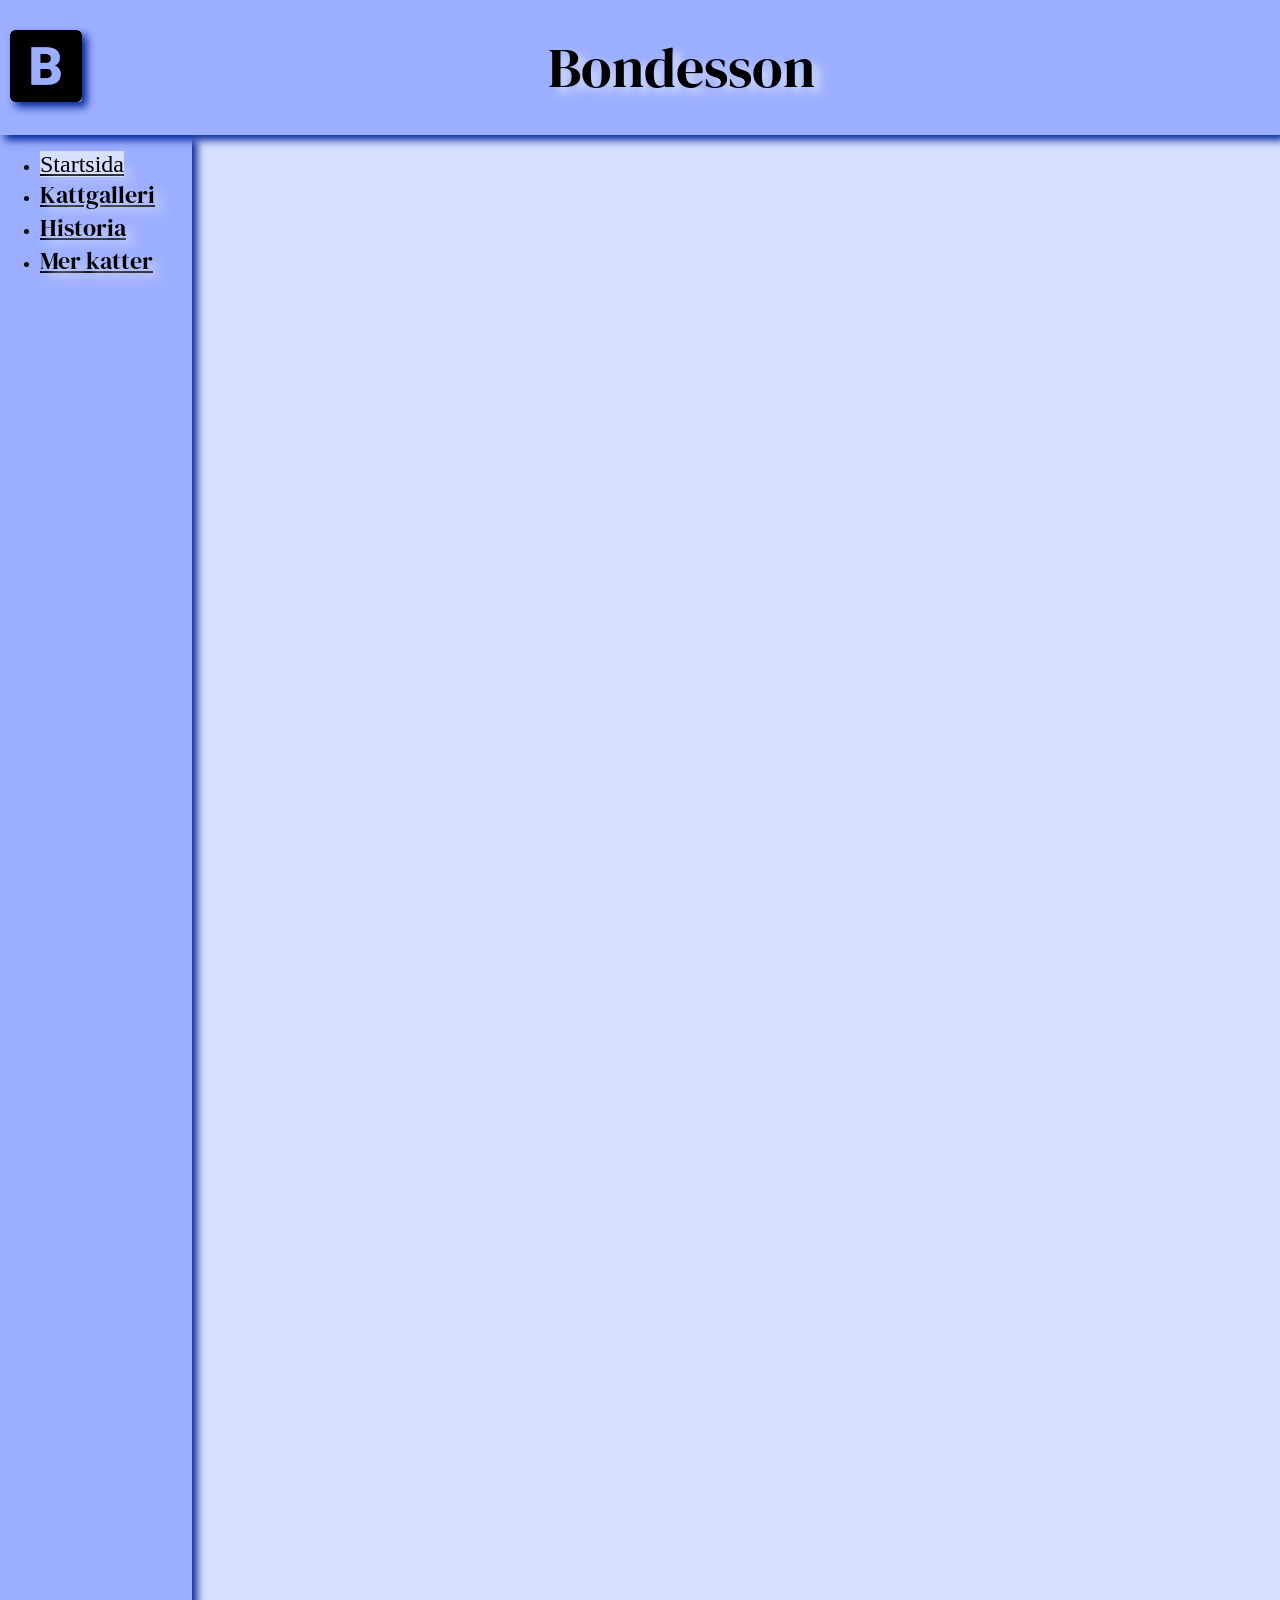
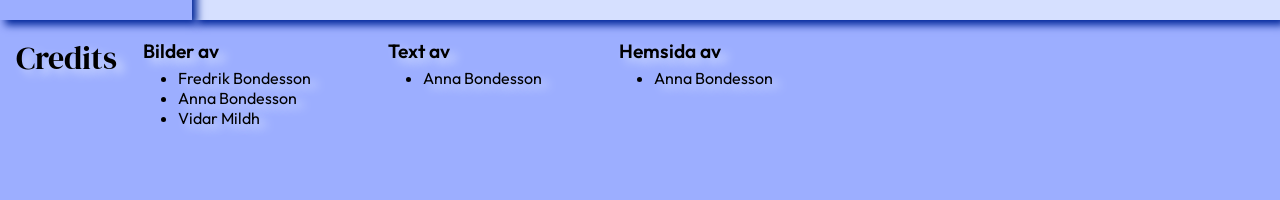
==== index.html @ f4d2d955 "stylea kattgalleri desktop + länkar" ====
<!DOCTYPE html>
<html lang="sv">
<head>
  <meta charset="UTF-8">
  <meta name="viewport" content="width=device-width, initial-scale=1.0">
  <link rel="stylesheet" href="css/style.css">
  <title>Startsida Bondesson</title>
  <link rel="preconnect" href="https://fonts.googleapis.com">
  <link rel="preconnect" href="https://fonts.gstatic.com" crossorigin>
  <link href="https://fonts.googleapis.com/css2?family=DM+Serif+Display&family=Outfit:wght@100..900&display=swap" rel="stylesheet">
  <script src="js/main.js" defer></script>
</head>
<body>
  <div id="container">
    <header>
      <a href="index.html"><img id="hdBLogo" src="img/letter-b.png" alt=""></a>
      <h1 class="dm-serif-display-regular">Bondesson</h1>
      <button id="hdNavButton"><img id="hdNav" src="img/list.png" alt=""></button>
      <div></div>
    </header>
    <nav>
      <button id="navCloseButton"><img id="navClose" src="img/close.png" alt=""></button>
      <ul>
      <li><a class="dm-serif-display-regular, currentA" href="index.html">Startsida</a></li>
      <li><a class="dm-serif-display-regular" href="catGallery.html">Kattgalleri</a></li>
      <li><a class="dm-serif-display-regular" href="history.html">Historia</a></li> <!--använda rubriker(i naven?) och småtexter och bilder-->
      <li><a class="dm-serif-display-regular" href="other.html">Mer katter</a></li> <!--ha två sidor, en för Smulan och en för kurre, eller bara bildgalleri. Har hämtat massa bilder, del av historia och saker
      , i historia: hallerud (bilder, rubrik och beskriva) och gamla bilder-->
    </ul>
    </nav>
    <main>
    
      <section id="inSec1RoundImg">
        <!--<img src="img/round_start_fam1.png" alt="Två cirklar, en gruppbild på familjen Bondesson och Westberg och en gruppbild med de fyra kusinerna">-->
      </section>
      <article></article>
      <article></article>
      <article></article>
      <section></section>
    </main>
    <footer>
        <h4 class="dm-serif-display-regular">Credits</h4>
        <div id="footBild">
          <p class="outfitText">Bilder av</p>
          <ul>
            <li class="outfitText">Fredrik Bondesson</li>
            <li class="outfitText">Anna Bondesson</li>
            <li class="outfitText">Vidar Mildh</li>
          </ul>
        </div>
        <div id="footText">
          <p class="outfitText">Text av</p>
          <ul>
            <li class="outfitText">Anna Bondesson</li>
          </ul>
        </div>
        <div id="footAv">
          <p class="outfitText">Hemsida av</p>
          <ul>
            <li class="outfitText">Anna Bondesson</li>
          </ul>
        </div>
    </footer>
  </div>
</body>
</html>
---- css/style.css ----
:root{
    --my_blue:#1e235c;
    --main_blue:#9caeff;
    --box_shadow_blue: #002699;
    --box_shadow: 5px 5px 8px var(--box_shadow_blue)/*#0030cc*/; /*ha skugga på texten i heqader också*/
    --main_white: #d6e0ff/*#e5ebff*/;
    --logo_border_radius: 4px;
    --text_shadow:7px 5px 10px var(--main_white);
    --box_border_radius: 10px;
}
body{
    margin: 0px;
    background-color: transparent;
    /*background-color: green;*/
}
#container{
    background-color:var(--main_white) /*#ccd5ff*/;
    height: 200vh;
    display:grid;
    grid-template-columns: 15vw 1fr;
    grid-template-rows: 15vh 1fr 1fr 20vh;
    grid-template-areas: "hd hd"
        "nv mn"
        "nv mn"
        "ft ft";
header{
    box-shadow: var(--box_shadow);
    background-color: var(--main_blue);
    grid-area: hd;
    display: flex;
    flex-direction: row;
    align-items: center;
    justify-content: space-between;
    h1{
        text-shadow: var(--text_shadow);
    }
    #hdBLogo{
        margin-left: 10px;
    }
}
a{
    color: black;
    text-shadow: var(--text_shadow);
}
.currentA{
    background-color: var(--main_white);
}
nav{
    /*background-color: #9caeff/*#ccd5ff#e5eaff*/
    box-shadow: var(--box_shadow);
    background-color: var(--main_blue);
    grid-area: nv;
    
    /*display:grid;*/

}
#navCloseButton{
    /*justify-self: end;*/
    height: 10vh;
    position:absolute;
    right:0;
    background-color: transparent;
    border-style: none;
}
main{
    /*background-color: #9caeff/*#8099ff#e5eaff*/
    grid-area: mn;
    box-shadow: var(--box_shadow);
    background-color: var(--main_white);
    .catSec{
            background-color: var(--my_blue);
            justify-content: center;
            align-items: center;
            border-radius: var(--box_border_radius);
            box-shadow: var(--box_shadow);
        }
    .catSecImg{
        margin-left: 10px;
        margin-right: 10px;
    }
    
}

footer{
    background-color: var(--main_blue);
    grid-area: ft;
}
}
/*p{ Kolla om vi vill ha den färgen som textfärg
    color:#fffffc;
}*/

/*Font för header + fancy saker*/
.dm-serif-display-regular{
  font-family: "DM Serif Display", serif;
  font-weight: 400;
  font-style: normal;
}
/*font för brödtext och vanliga saker*/
.outfitText{
  font-family: "Outfit", sans-serif;
  font-optical-sizing: auto;
  /* font-weight: 900; */
  font-style: normal;
}


#hdBLogo, #navClose, #hdNav{
    box-shadow: var(--box_shadow);
    border-radius: var(--logo_border_radius);
}

#hdBLogo, #navClose{
    height: 8vh;
    
}
#hdNav{
    height: 8.5vh;
}

/*Mobile*/
@media screen and (max-width:480px){
    #container{
    height: 185vh;
    display:flex;
    flex-direction: column;
    }
    nav{
        position: fixed;
        width: 92vw;
        height: 96vh;
        left: -100vw;
        transition: left 0.5s;
        a{
            font-size: 2.5em;
        }        
    }
    nav.show{
        left: 0;
    }
    header{
        height: 10vh;
        h1{
            font-size: 2.5em;
        }
    }
    main{
        height: 125vh;
        display: flex;
        flex-direction: row;
        flex-wrap: wrap;
        justify-content: space-evenly;
        align-content:space-around;
        .catSecImg{
            height: 25vh;
        }
        #catSec8, #catSec9, #catSec10, #catSec11{
            display: none;
        }
        .catSec{
            height: 30vh;
            display: flex;
        }
    }
    footer{
        height: 50vh;
        
        h4{
        margin: 0.3em 0em 0em 0.3em;
        font-size: 1.4em;
        text-shadow: var(--text_shadow);
        }
        p{
        margin: 1em 0.5em 0.1em 0.5em;
        font-size: 1.15em;
        text-shadow: var(--text_shadow);
        font-weight: 600;
        }
        ul{
        text-shadow: var(--text_shadow);
        font-size: 1.05em;
        }
        
    }
    #hdNavButton{
        background-color: transparent;
        border-style: none;
        border-radius: 100px;
    }
}

/*Desktop*/
@media screen and (min-width:481px){
    #hdNavButton, #navCloseButton{
        display:none;
    }
    header{
        z-index: 3;
        h1{
            font-size: 3.5em;
        }
    }
    nav{
        z-index: 2;
        a{
            font-size: 1.5em;
        }
    }
    main{
        z-index: 1;
        display: flex;
        flex-wrap: wrap;
        align-content: space-evenly;
        justify-content: space-around;
        .catSecImg{
            height: 45vh;
        }
        .catSec{
            height: 50vh;
            display: flex;
        }
        #catSec5{
            order: 12;
        }
    }
    footer{
        display: flex;
        flex-direction: row;
    
    
    #footBild{
        flex-grow: 0.1;
    }
    
    #footText{
        flex-grow: 0.1;
    }
    
    
    h4{
        margin: 0.5em;
        font-size: 2em;
        text-shadow: var(--text_shadow);
    }
    p{
        margin: 1em 0.5em 0.15em 0.5em;
        font-size: 1.2em;
        text-shadow: var(--text_shadow);
        font-weight: 600;
    }
    ul{
        margin: 0.3em;
        text-shadow: var(--text_shadow);
    }
    }

}
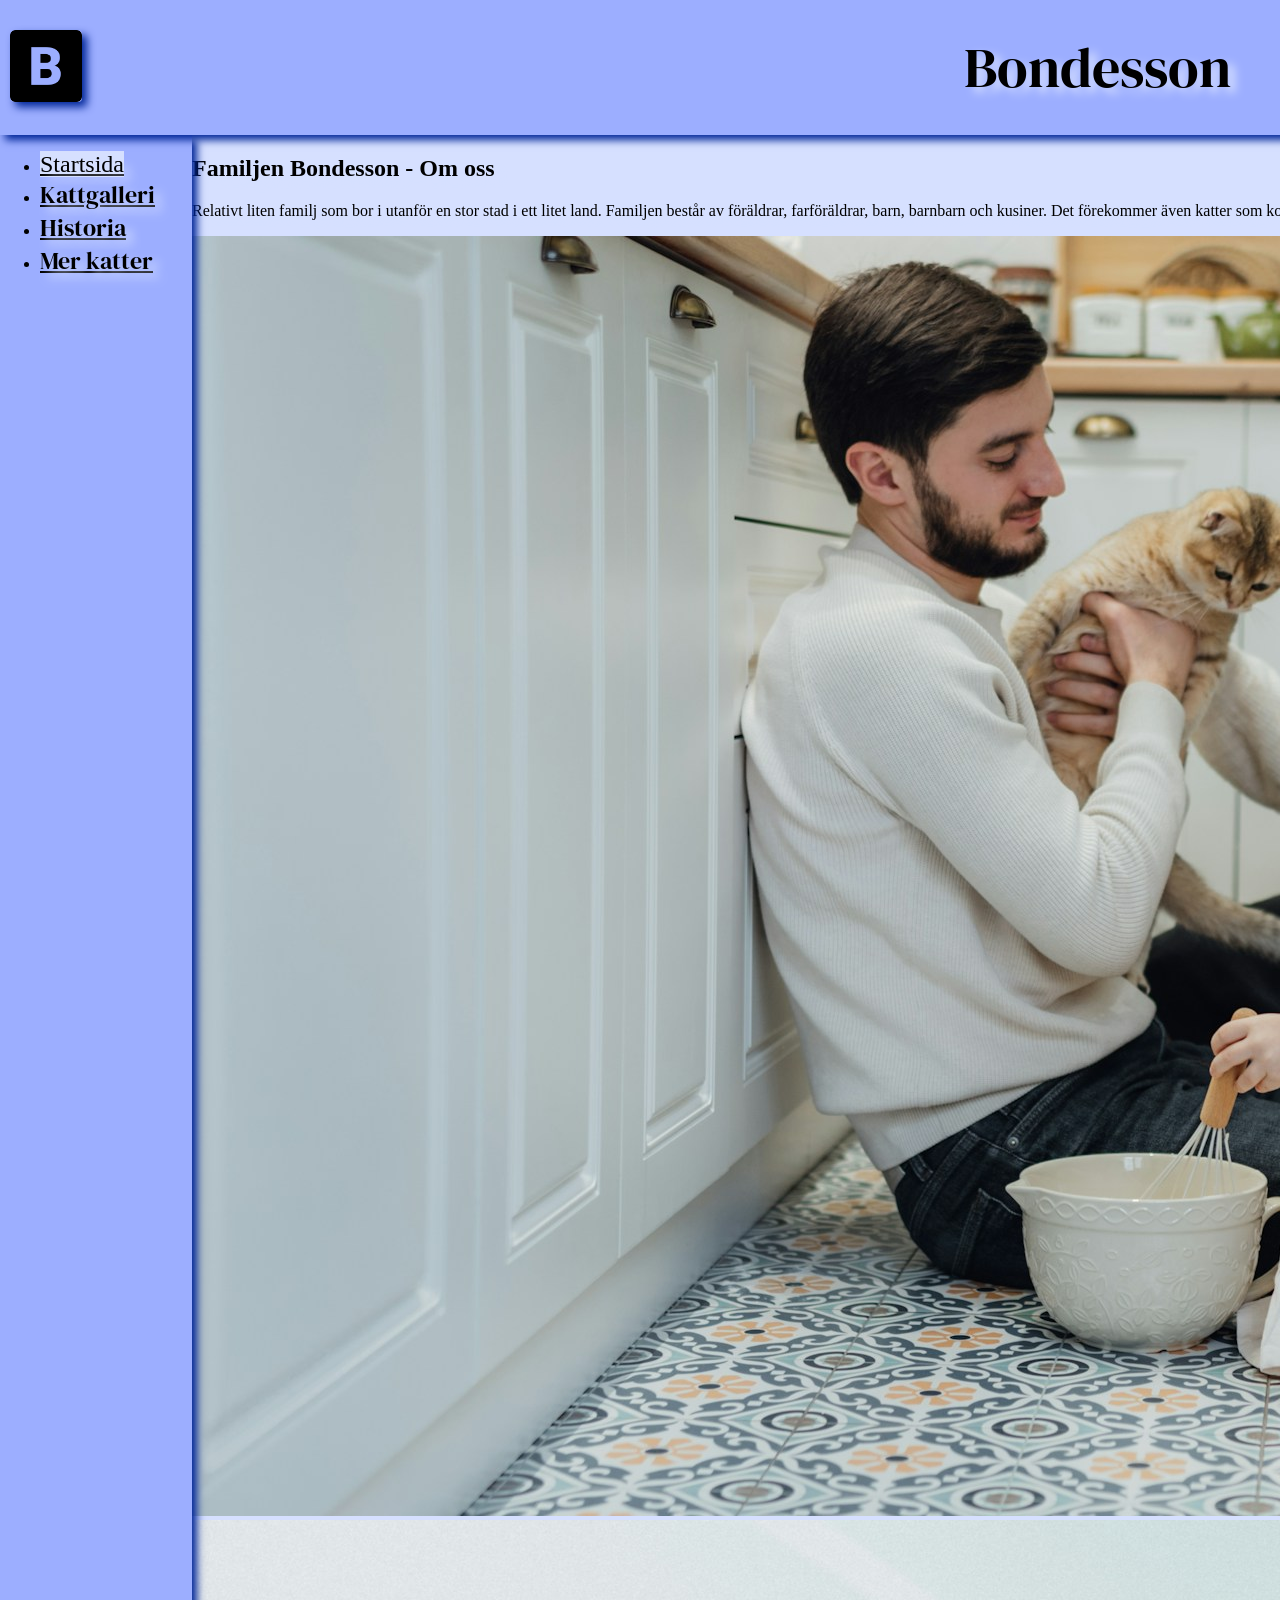
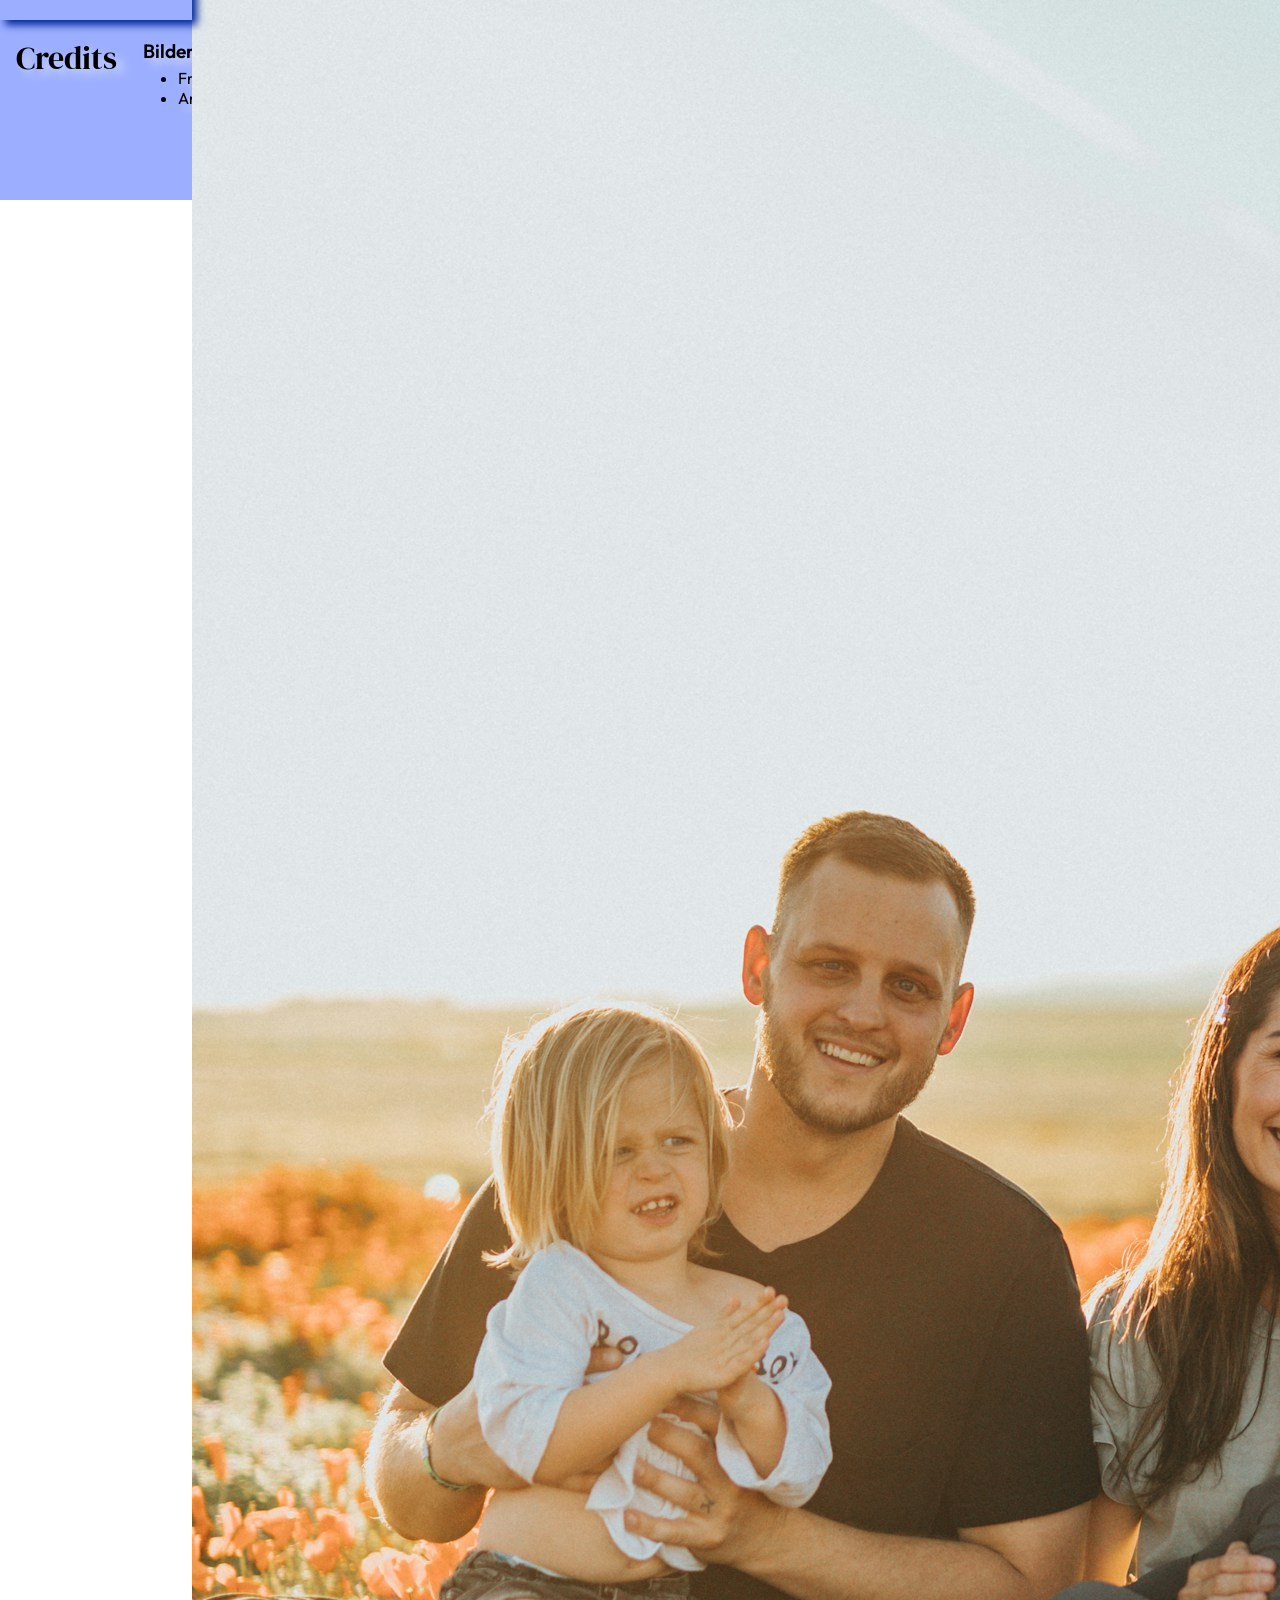
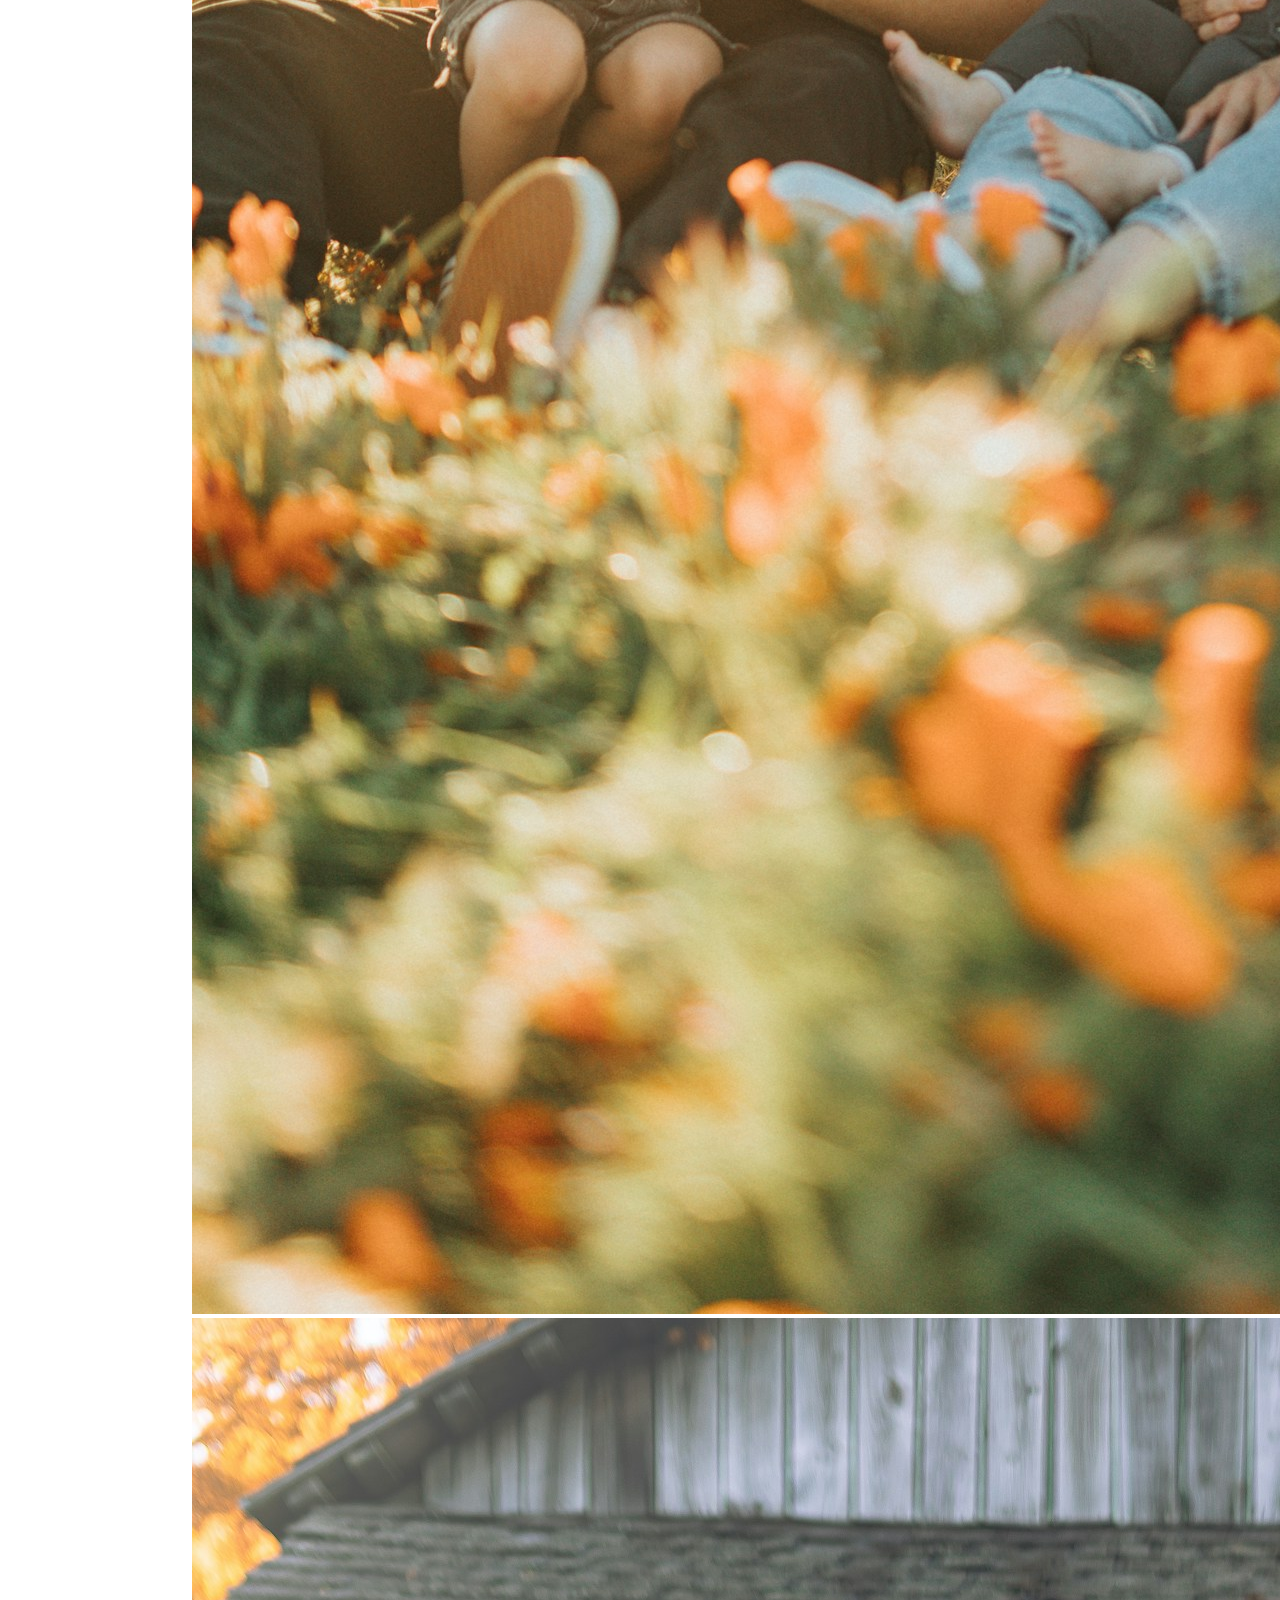
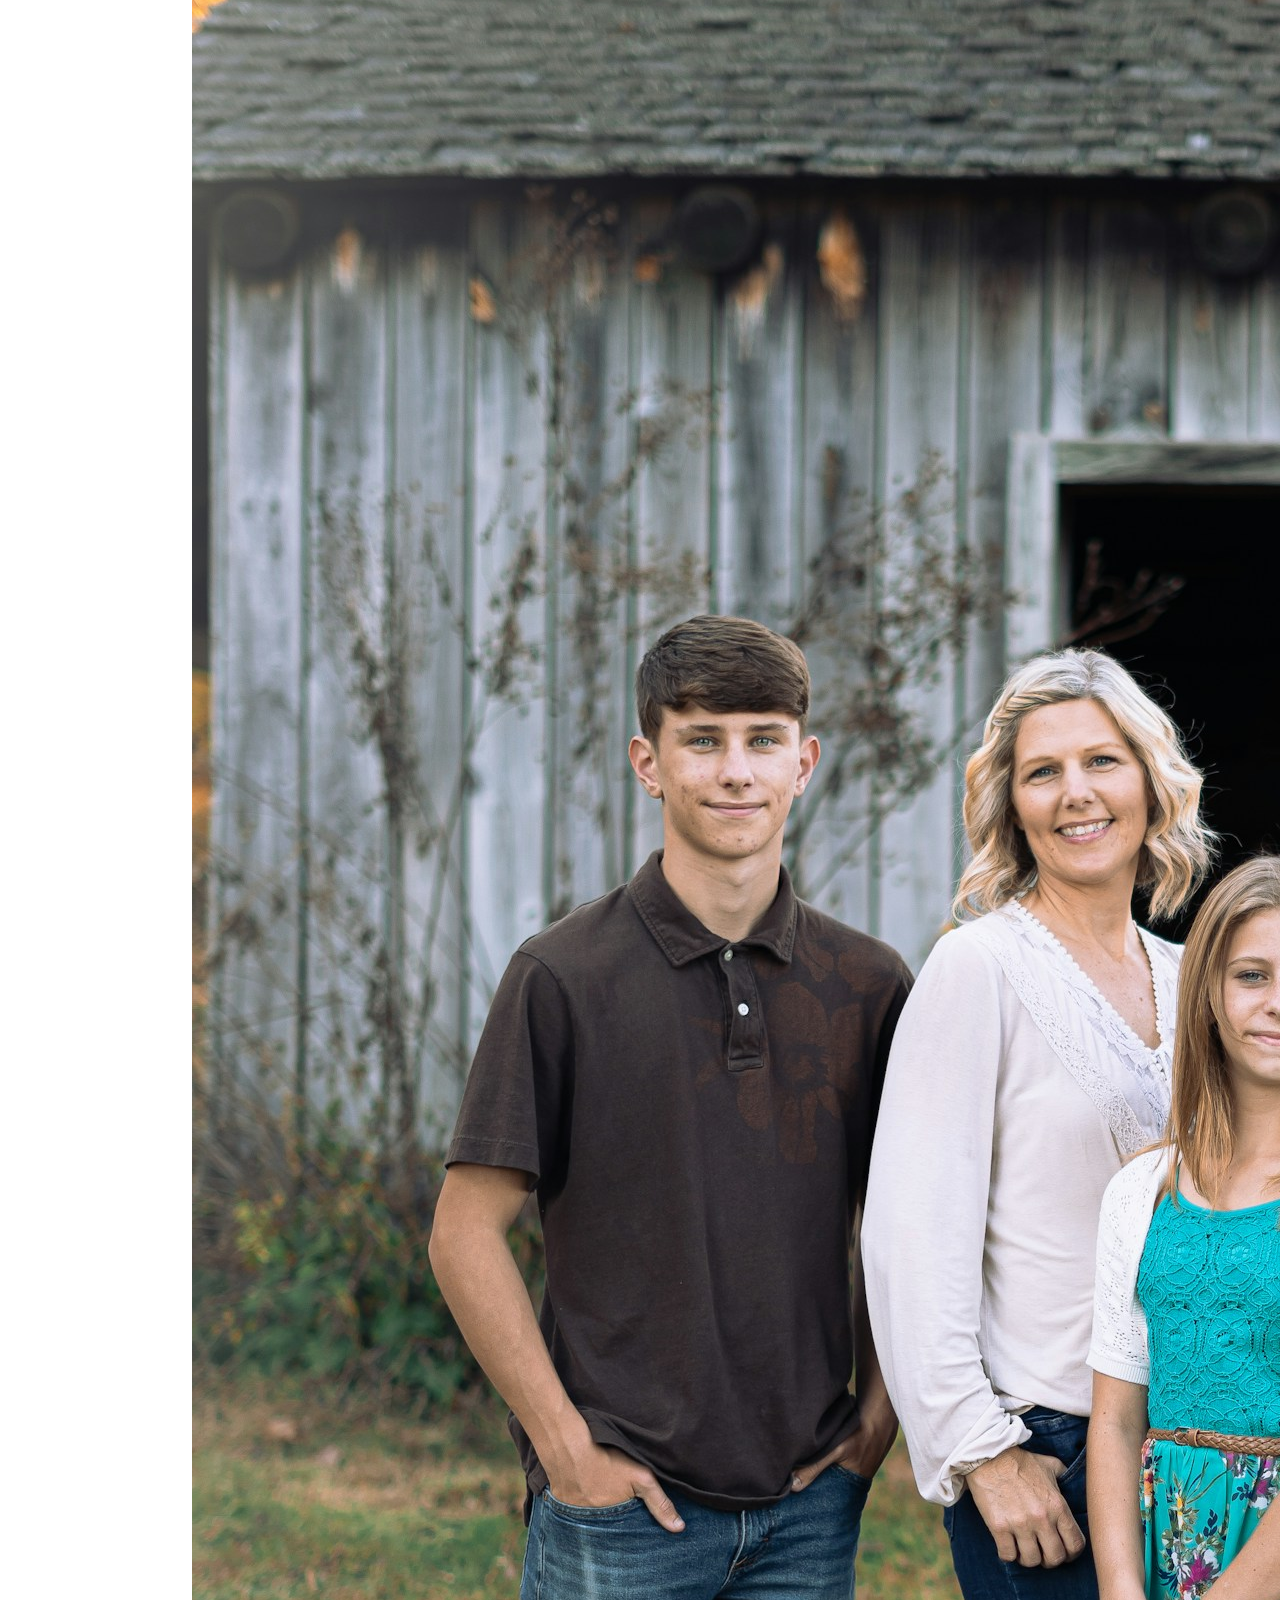
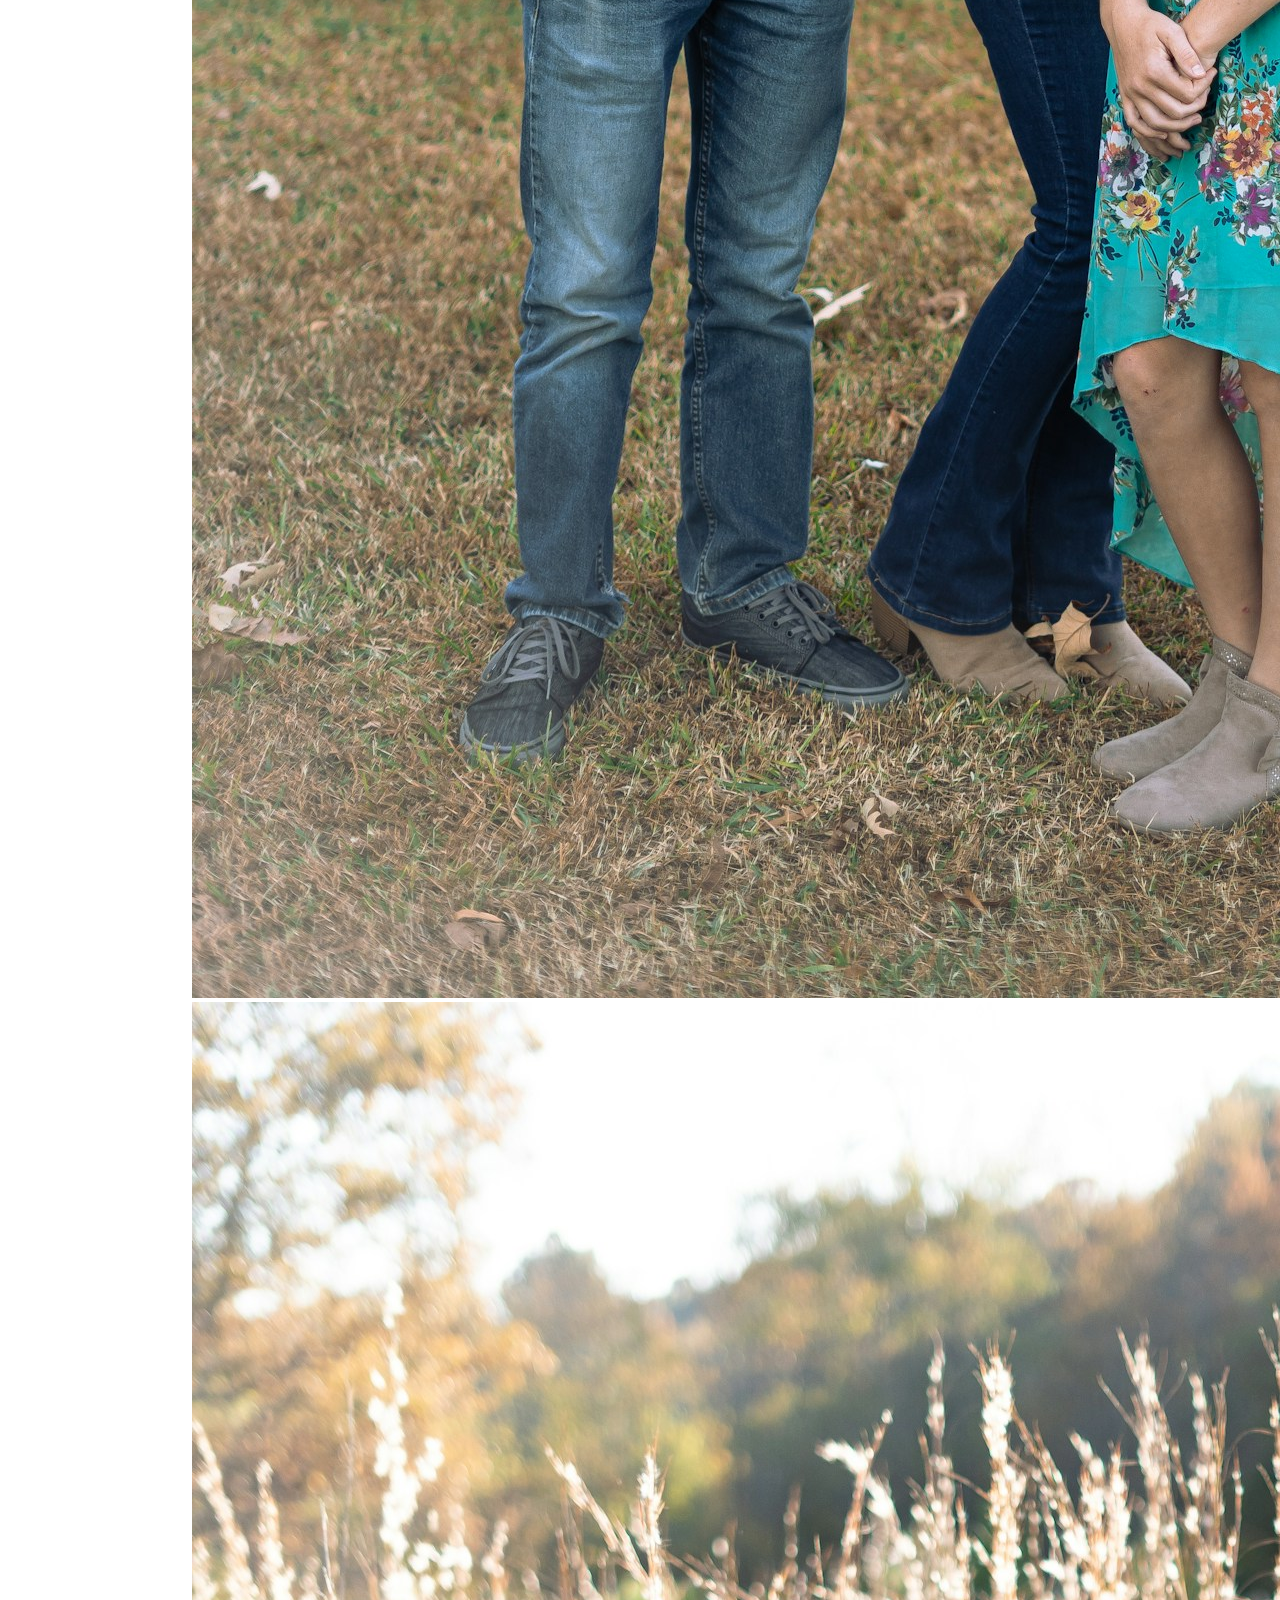
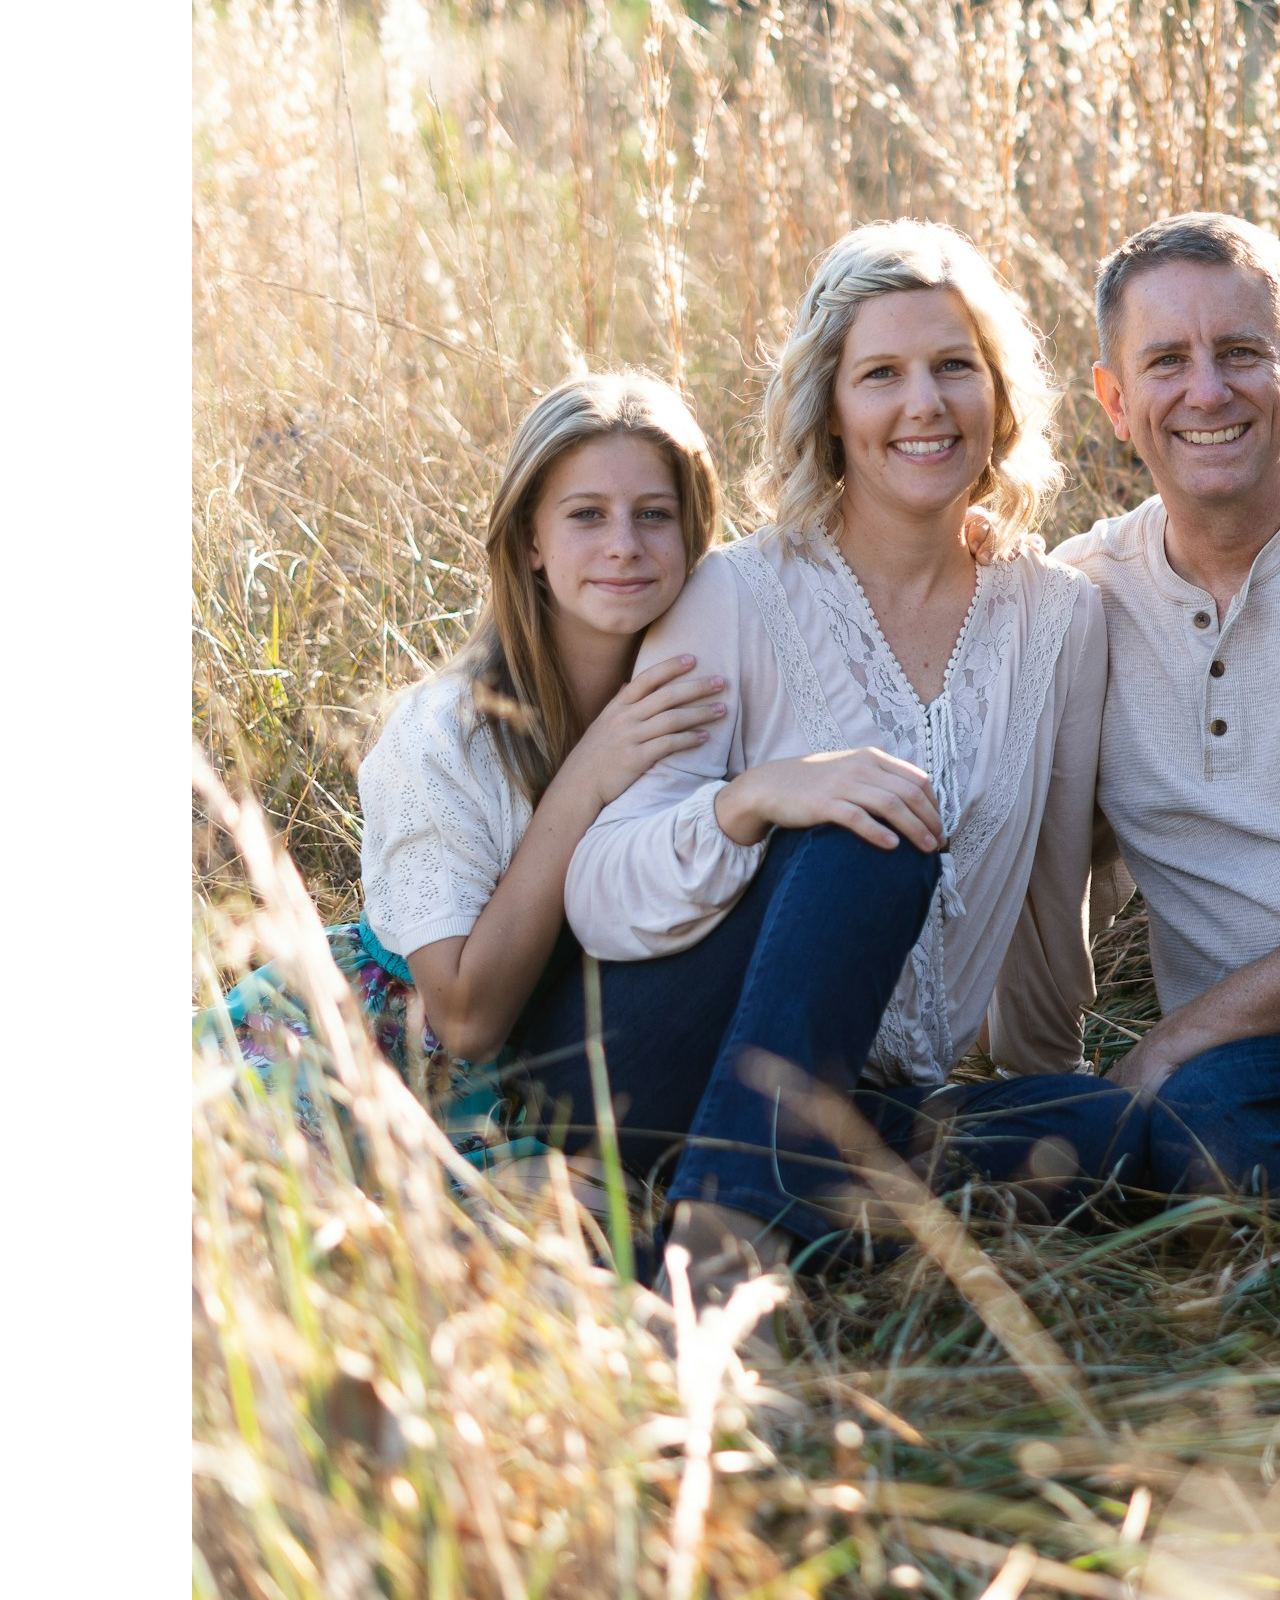
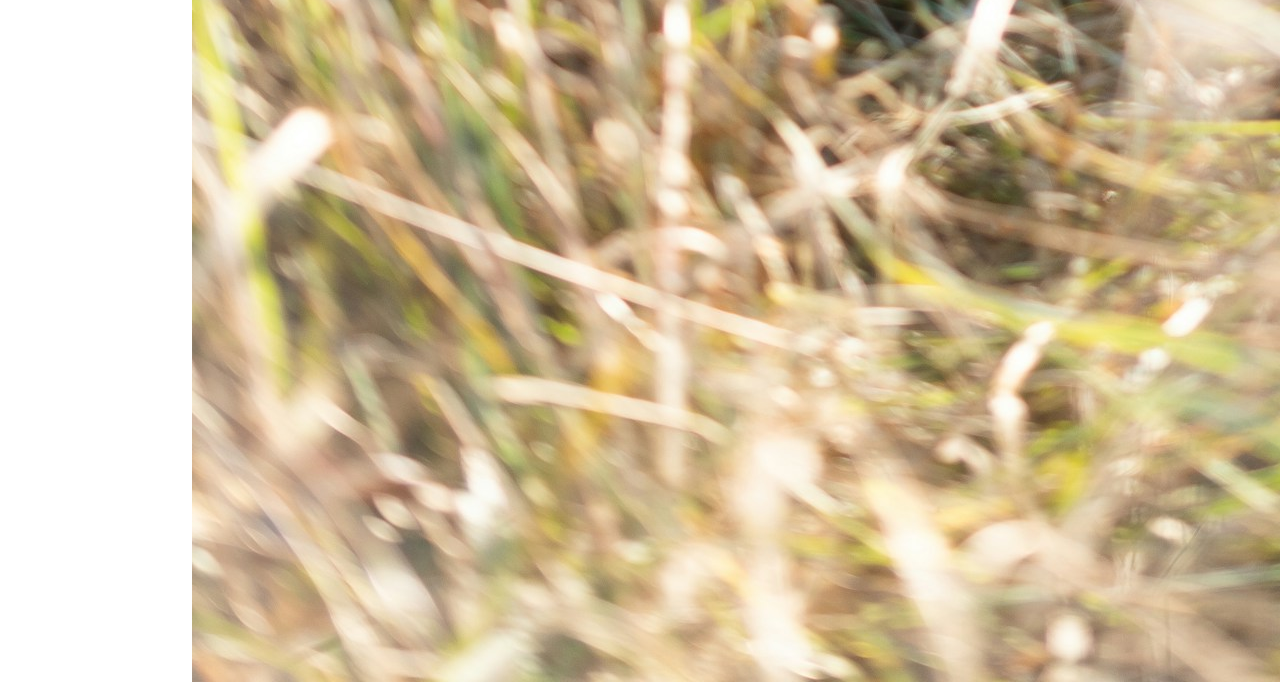
==== commit 240e7994: "Innehåll startsida Lagt in lite bilder och text, även länkar i texten till kattgalleri och mer katte" ====
--- a/index.html
+++ b/index.html
@@ -13,30 +13,44 @@
 <body>
   <div id="container">
     <header>
-      <a href="index.html"><img id="hdBLogo" src="img/letter-b.png" alt=""></a>
+      <a href="index.html"><img id="hdBLogo" src="img/letter-b.png" alt="Stort B i blått med svart runtomkring"></a>
       <h1 class="dm-serif-display-regular">Bondesson</h1>
-      <button id="hdNavButton"><img id="hdNav" src="img/list.png" alt=""></button>
+      <button id="hdNavButton"><img id="hdNav" src="img/list.png" alt="Öpnna navigation. Tre svarta rader med prickar framför"></button>
       <div></div>
     </header>
     <nav>
-      <button id="navCloseButton"><img id="navClose" src="img/close.png" alt=""></button>
+      <button id="navCloseButton"><img id="navClose" src="img/close.png" alt="Stäng navigation. Svart kryss"></button>
       <ul>
       <li><a class="dm-serif-display-regular, currentA" href="index.html">Startsida</a></li>
       <li><a class="dm-serif-display-regular" href="catGallery.html">Kattgalleri</a></li>
-      <li><a class="dm-serif-display-regular" href="history.html">Historia</a></li> <!--använda rubriker(i naven?) och småtexter och bilder-->
-      <li><a class="dm-serif-display-regular" href="other.html">Mer katter</a></li> <!--ha två sidor, en för Smulan och en för kurre, eller bara bildgalleri. Har hämtat massa bilder, del av historia och saker
-      , i historia: hallerud (bilder, rubrik och beskriva) och gamla bilder-->
+      <li><a class="dm-serif-display-regular" href="history.html">Historia</a></li>
+      <li><a class="dm-serif-display-regular" href="other.html">Mer katter</a></li>
     </ul>
     </nav>
-    <main>
-    
-      <section id="inSec1RoundImg">
-        <!--<img src="img/round_start_fam1.png" alt="Två cirklar, en gruppbild på familjen Bondesson och Westberg och en gruppbild med de fyra kusinerna">-->
+    <main id="inMn">
+      <section>
+        <h2>
+          Familjen Bondesson - Om oss
+        </h2>
+        <p>
+          Relativt liten familj som bor i utanför en stor stad i ett litet land. 
+          Familjen består av föräldrar, farföräldrar, barn, barnbarn och kusiner.
+          Det förekommer även katter som kommit och gått över åren (se <a href="catGallery.html">Kattgalleri</a> och <a href="other.html">Mer katter</a>) 
+        </p>
       </section>
-      <article></article>
-      <article></article>
-      <article></article>
-      <section></section>
+      <div>
+        <img src="./img/seljan-salimova-TJwx8kEfgFE-unsplash.jpg" alt="">
+      </div>
+      <div>
+        <img src="./img/nathan-dumlao-4_mJ1TbMK8A-unsplash.jpg" alt="">
+      </div>
+      <div>
+        <img src="./img/dylan-michaud-b0TuKEQc9Ak-unsplash.jpg" alt="">
+      </div>
+      <div>
+        <img src="./img/dylan-michaud-vISLDBH5Sic-unsplash.jpg" alt="">
+      </div>
+      
     </main>
     <footer>
         <h4 class="dm-serif-display-regular">Credits</h4>
@@ -45,7 +59,6 @@
           <ul>
             <li class="outfitText">Fredrik Bondesson</li>
             <li class="outfitText">Anna Bondesson</li>
-            <li class="outfitText">Vidar Mildh</li>
           </ul>
         </div>
         <div id="footText">
--- a/css/style.css
+++ b/css/style.css
@@ -13,6 +13,7 @@
     background-color: transparent;
     /*background-color: green;*/
 }
+
 #container{
     background-color:var(--main_white) /*#ccd5ff*/;
     height: 200vh;
@@ -31,14 +32,11 @@
     flex-direction: row;
     align-items: center;
     justify-content: space-between;
-    h1{
-        text-shadow: var(--text_shadow);
-    }
     #hdBLogo{
         margin-left: 10px;
     }
 }
-a{
+a, h1, h2, h3, h4, p{
     color: black;
     text-shadow: var(--text_shadow);
 }
@@ -46,7 +44,6 @@
     background-color: var(--main_white);
 }
 nav{
-    /*background-color: #9caeff/*#ccd5ff#e5eaff*/
     box-shadow: var(--box_shadow);
     background-color: var(--main_blue);
     grid-area: nv;
@@ -68,7 +65,7 @@
     box-shadow: var(--box_shadow);
     background-color: var(--main_white);
     .catSec{
-            background-color: var(--my_blue);
+            background-color: black;
             justify-content: center;
             align-items: center;
             border-radius: var(--box_border_radius);
@@ -80,6 +77,32 @@
     }
     
 }
+#hisMn{
+        display: grid;
+        .hisSec{
+            background-color: var(--main_blue);
+            border-radius: var(--box_border_radius);
+            box-shadow: var(--box_shadow);
+        }
+        #hisDiv1{
+            grid-area: pic1;
+        }
+        #hisSec1{
+            grid-area: text1;
+        }
+        #hisDiv2{
+            grid-area: pic2;
+        }
+        #hisSec2{
+            grid-area: text2;
+        }
+        #hisDiv3{
+            grid-area: pic3;
+        }
+        #hisSec3{
+            grid-area: text3;
+        }
+    }
 
 footer{
     background-color: var(--main_blue);
@@ -103,13 +126,10 @@
   /* font-weight: 900; */
   font-style: normal;
 }
-
-
 #hdBLogo, #navClose, #hdNav{
     box-shadow: var(--box_shadow);
     border-radius: var(--logo_border_radius);
 }
-
 #hdBLogo, #navClose{
     height: 8vh;
     
@@ -146,6 +166,11 @@
     }
     main{
         height: 125vh;
+        #catSec8, #catSec9, #catSec10, #catSec11, #catDiv1, #catDiv2, #catDiv3, #catDiv4, #hisDivImg2, #hisDivImg5{
+            display: none;
+        }
+    }
+    #catMn, #otMn{
         display: flex;
         flex-direction: row;
         flex-wrap: wrap;
@@ -154,17 +179,53 @@
         .catSecImg{
             height: 25vh;
         }
-        #catSec8, #catSec9, #catSec10, #catSec11{
-            display: none;
+        #catDiv7{
+            order: -1;
         }
         .catSec{
             height: 30vh;
             display: flex;
         }
     }
+    #hisMn{
+        grid-template-columns: 1fr 1fr;
+        grid-template-rows: 35vh 35vh 1fr 35vh ;
+        grid-template-areas: 
+        "pic1 text1"
+        "pic2 pic2"
+        "text2 text2"
+        "pic3 text3";
+        justify-items: center;
+        align-items: center;
+        .hisDivImg{
+            height: 30vh;
+            margin-left: 10px;
+            margin-right: 10px;
+        }
+        .hisDiv{
+            height: 32vh;
+            display: flex;
+        }
+        h2, p{
+            margin-left: 5px;
+            margin-right: 5px;
+        }
+        #hisSec1{
+            width: 42vw;
+            height: 30vh;
+        }
+        #hisSec2{
+            width: 90vw;
+            height: 18vh;
+        }
+        #hisSec3{
+            width: 47vw;
+            height: 30vh;
+            justify-self: start;
+        }
+    }
     footer{
         height: 50vh;
-        
         h4{
         margin: 0.3em 0em 0em 0.3em;
         font-size: 1.4em;
@@ -194,7 +255,8 @@
     #hdNavButton, #navCloseButton{
         display:none;
     }
-    header{
+    #container{
+        header{
         z-index: 3;
         h1{
             font-size: 3.5em;
@@ -208,19 +270,63 @@
     }
     main{
         z-index: 1;
+        .catSecImg{
+            height: 45vh;
+        }
+        .catSec{
+            height: 50vh;
+            display: flex;
+        }
+        #catSec5{
+            order: 12;
+        }
+    }
+    #catMn, #otMn{
         display: flex;
         flex-wrap: wrap;
         align-content: space-evenly;
-        justify-content: space-around;
-        .catSecImg{
+        justify-content: space-evenly;
+    }
+    #hisMn{
+        grid-template-columns: 1fr 1fr;
+        grid-template-rows: repeat(1fr, 3);
+        grid-template-areas: 
+        "pic1 text1"
+        "text2 pic2"
+        "pic3 text3";
+        justify-items: center;
+        align-items: center;
+        .hisDivImg{
             height: 45vh;
-        }
-        .catSec{
-            height: 50vh;
+            margin-left: 10px;
+            margin-right: 10px;
+            background-color: black;
+            padding: 3vh;
+            border-radius: var(--box_border_radius);
+            box-shadow: var(--box_shadow);
+        }
+        .hisDiv{
+            background-color: transparent;
+            box-shadow: none;
+        }
+        .hisSec{
             display: flex;
-        }
-        #catSec5{
-            order: 12;
+            flex-direction: column;
+            align-content: center;
+        }
+        #hisSec1, #hisSec3{
+            justify-self: start;
+        }
+        #hisSec2{
+            justify-self: end;
+        }
+        h2, p{
+            margin-left: 8px;
+            margin-right: 8px;
+        }
+        #hisSec1, #hisSec2, #hisSec3{
+            height: 27vh;
+            width: 35vw;
         }
     }
     footer{
@@ -253,5 +359,5 @@
         text-shadow: var(--text_shadow);
     }
     }
-
-}
+}
+}
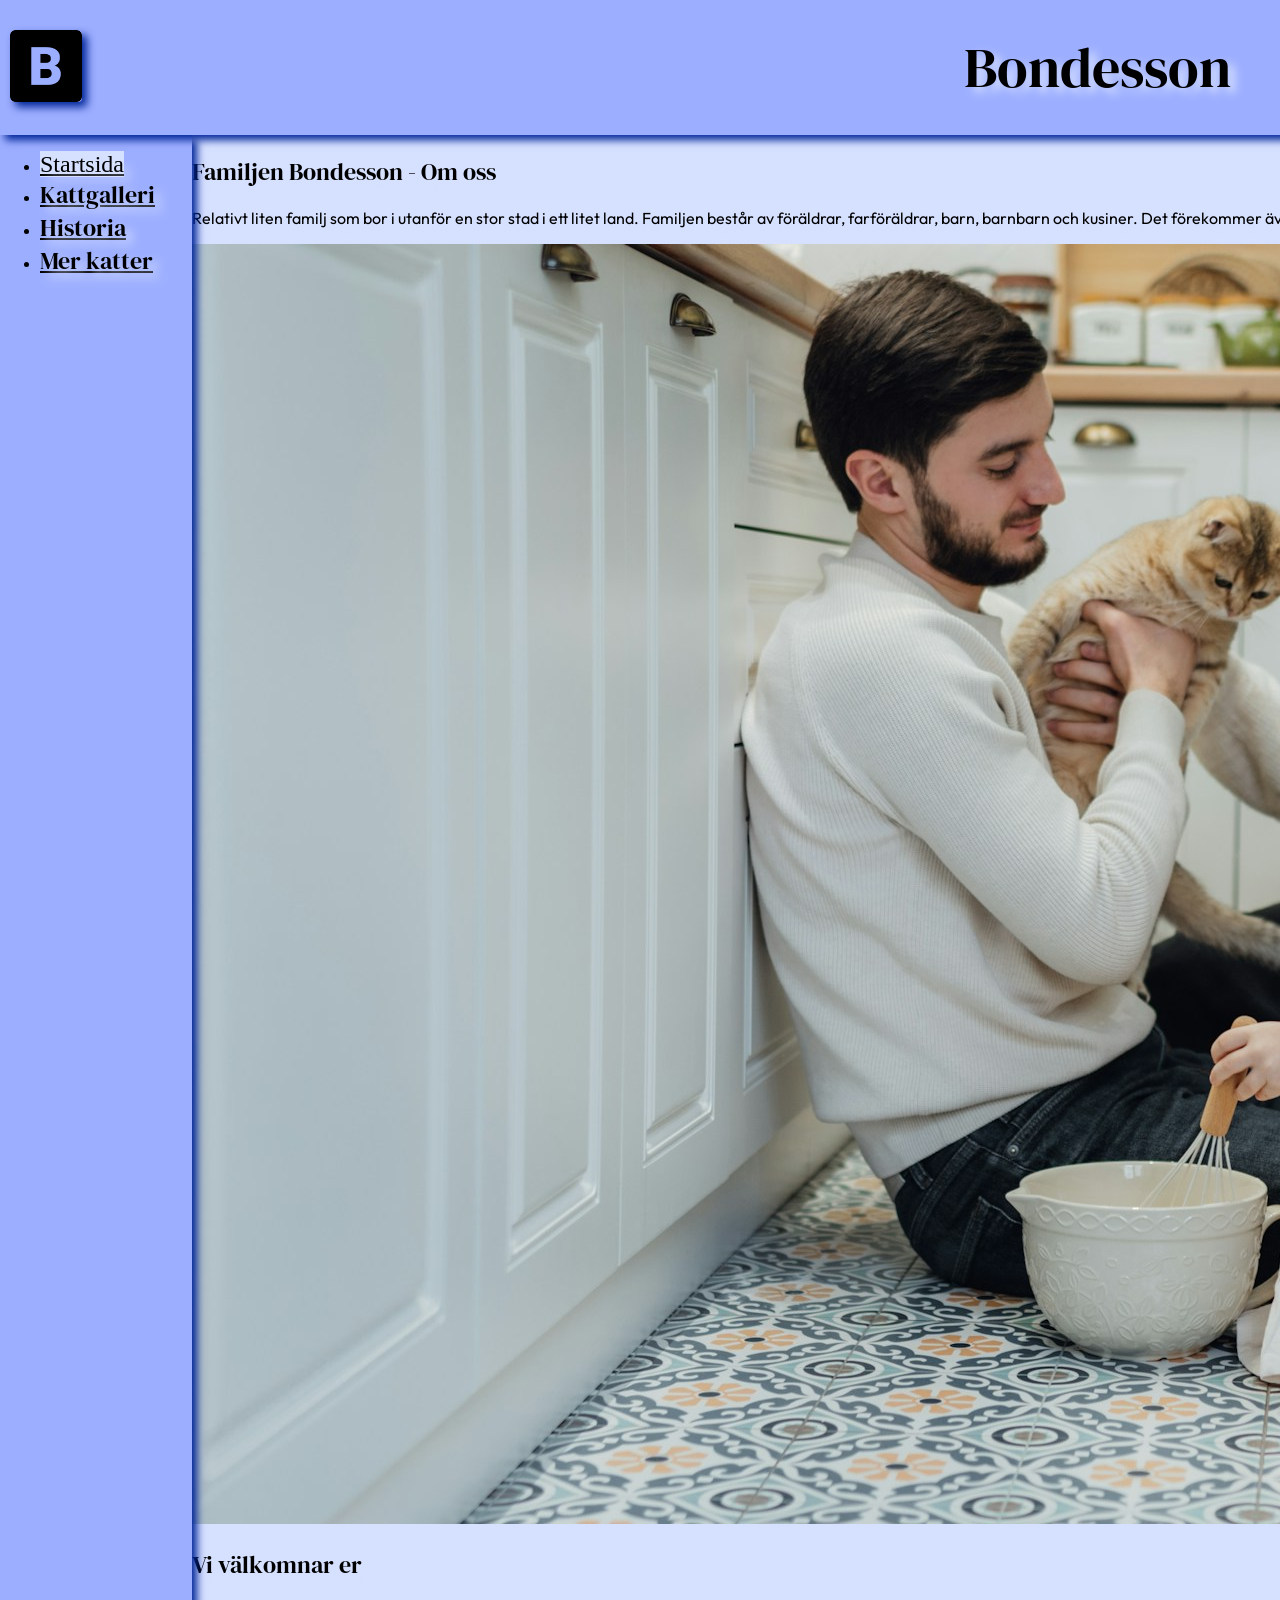
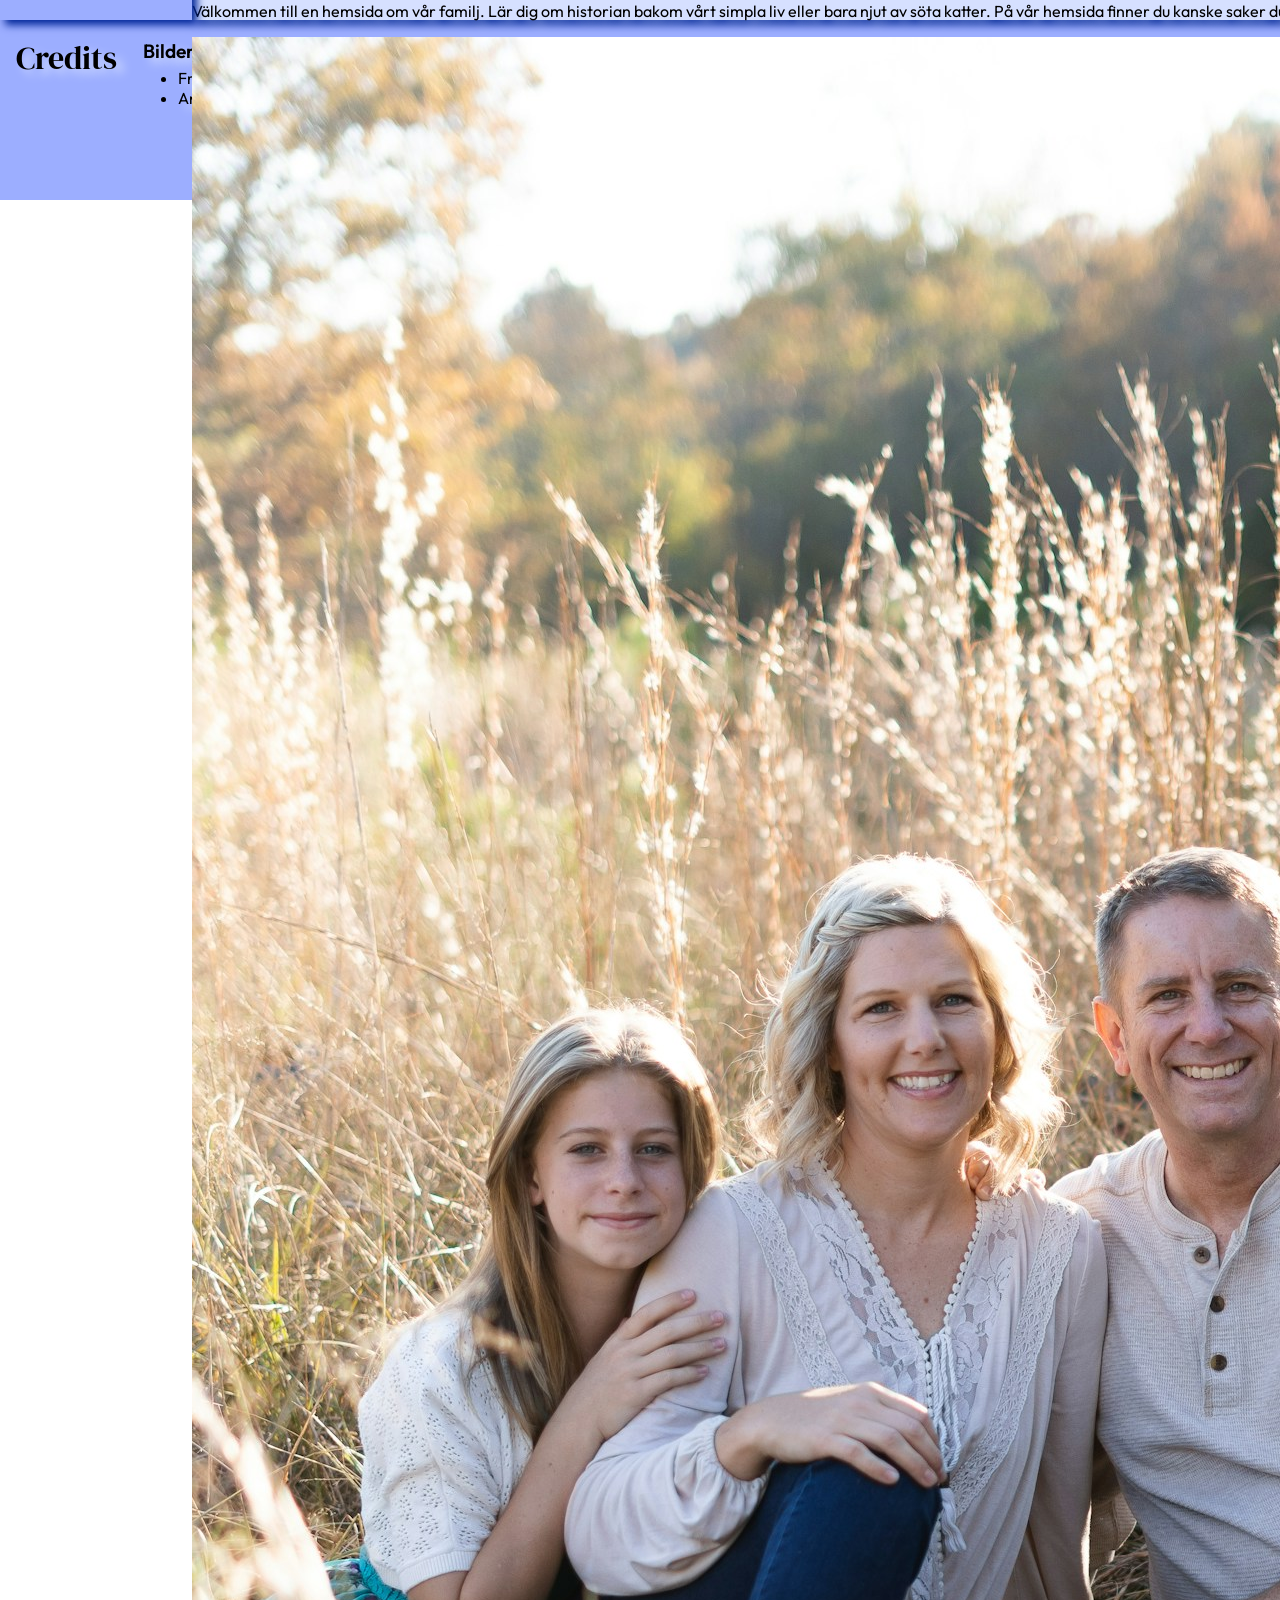
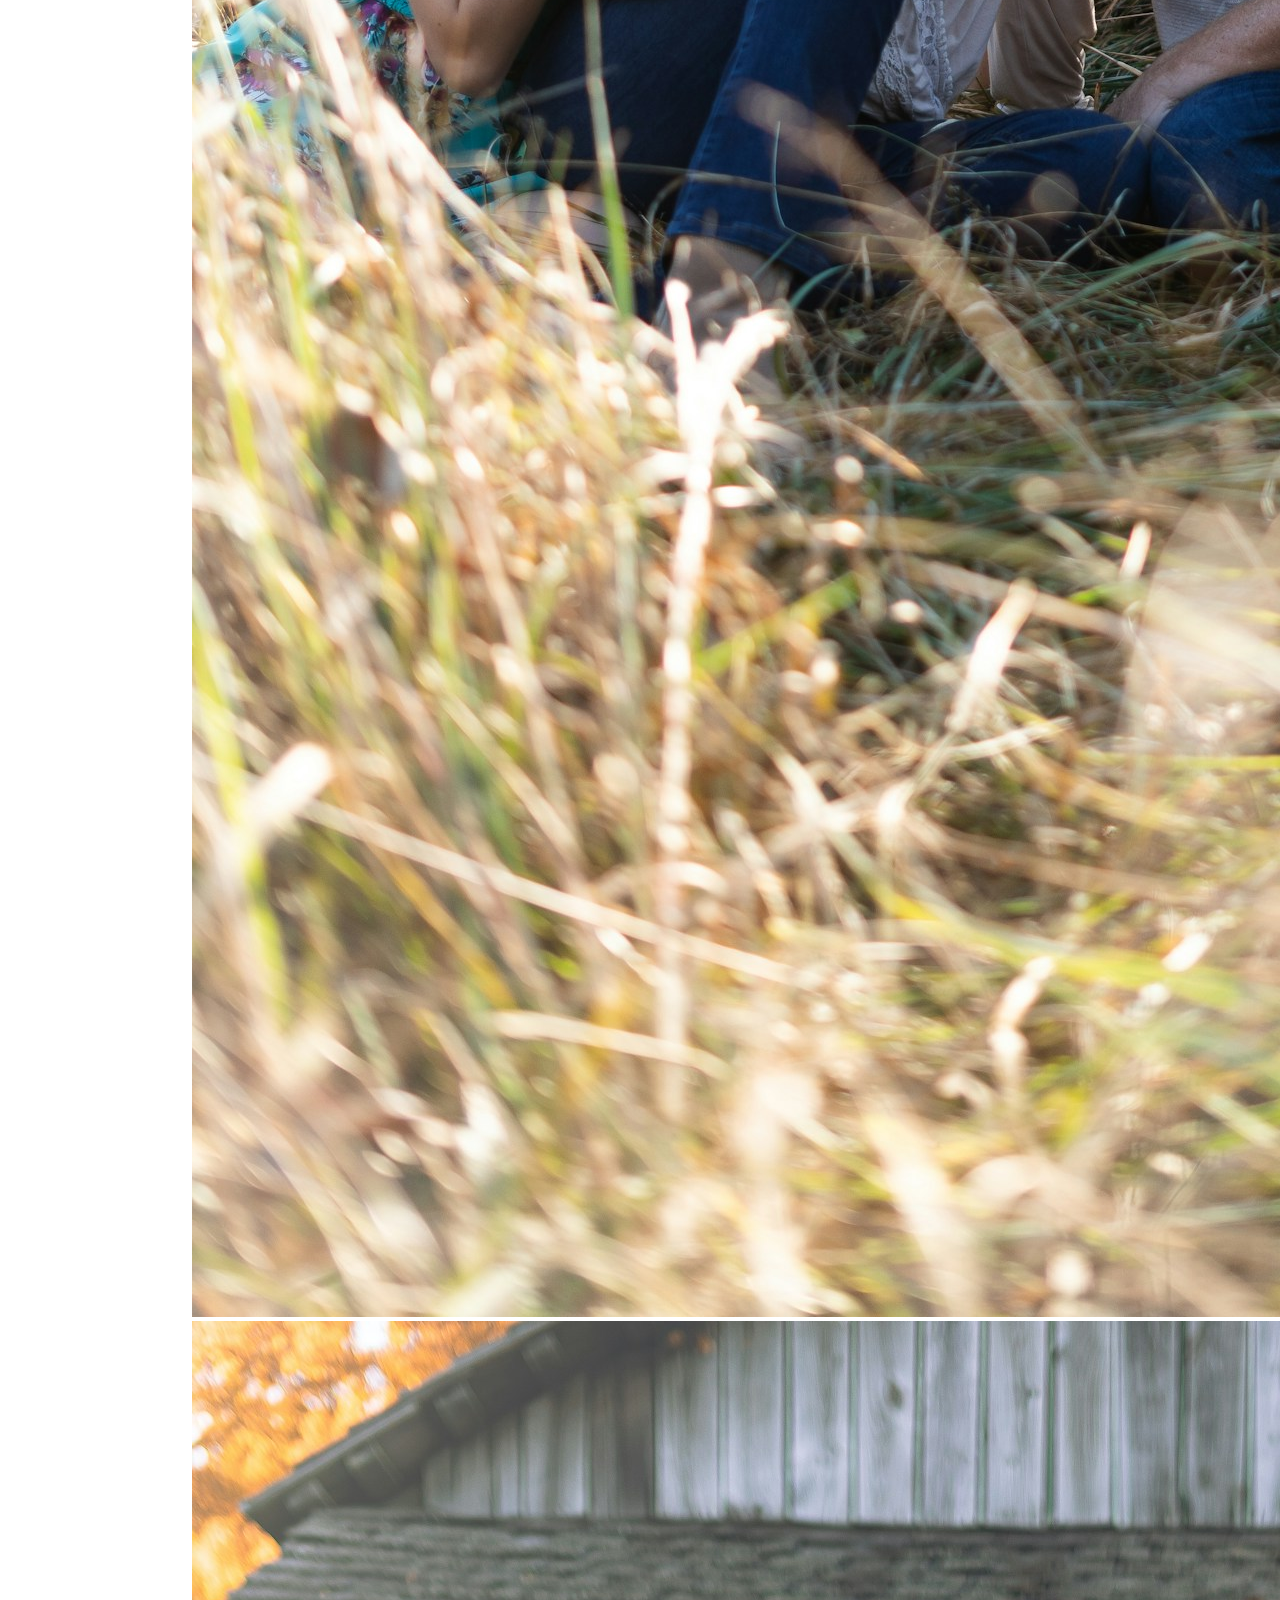
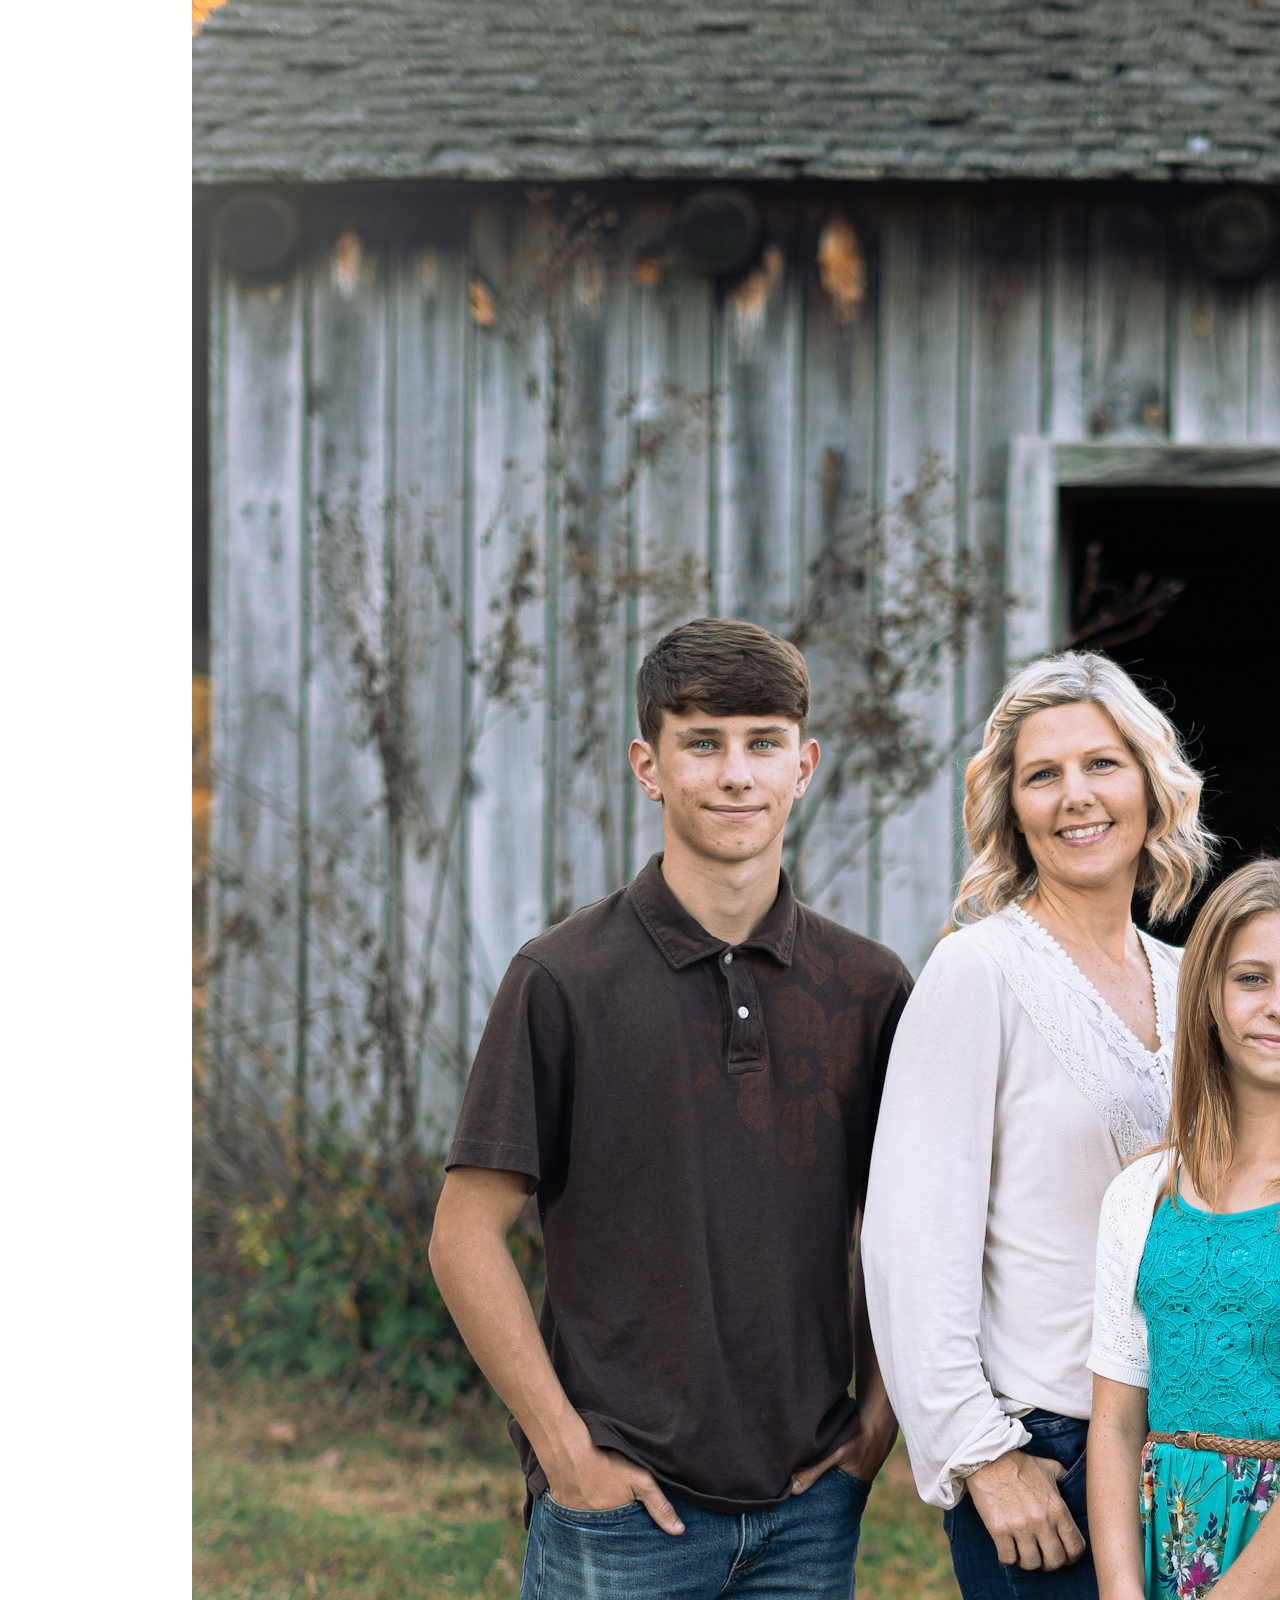
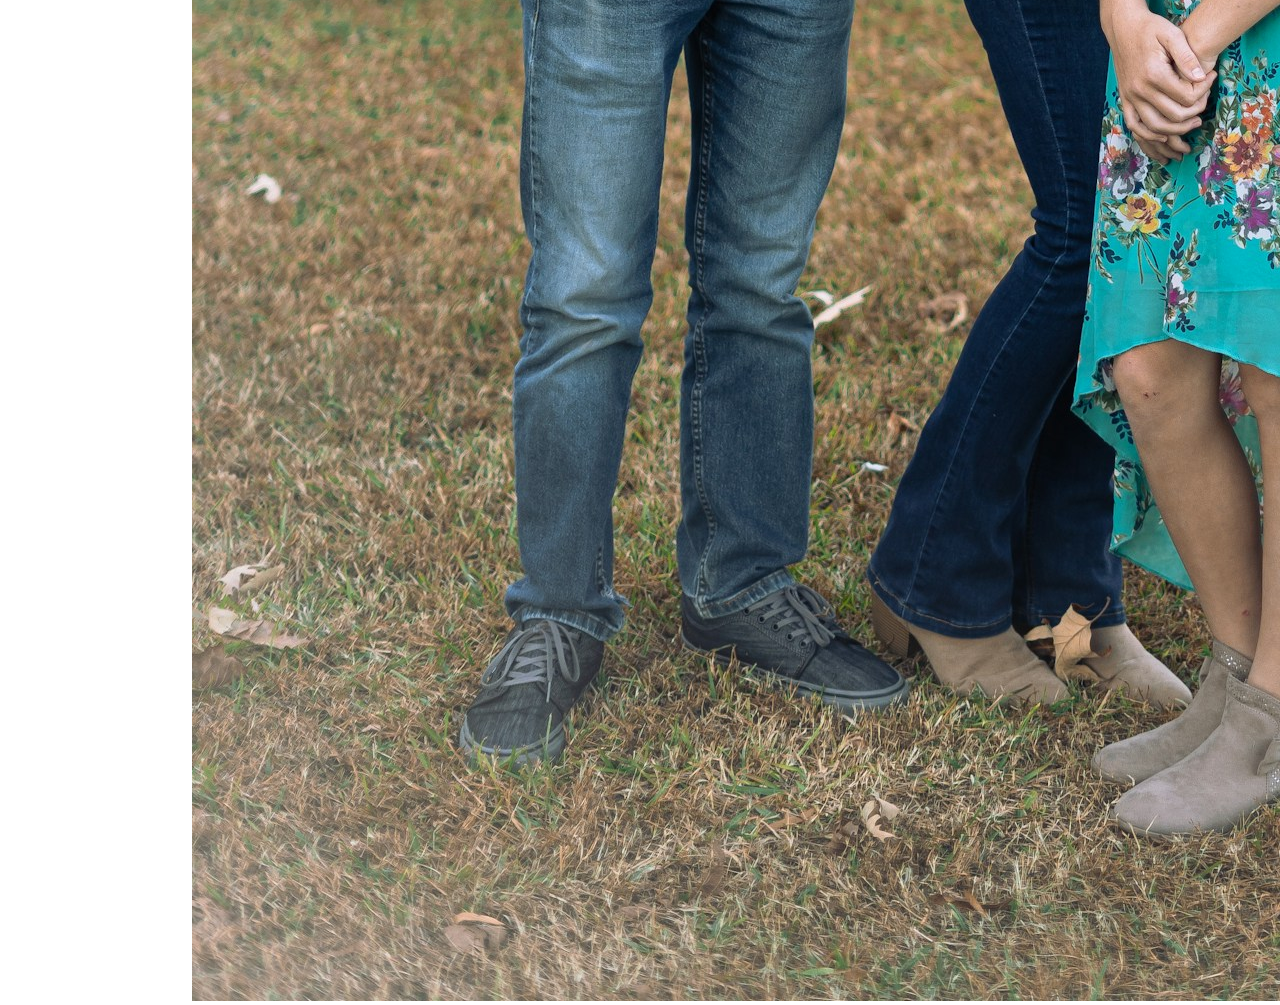
==== commit 87ba338e: "Start style main mobile starts lagt in stil på bilder och text. Inte klar" ====
--- a/index.html
+++ b/index.html
@@ -28,29 +28,33 @@
     </ul>
     </nav>
     <main id="inMn">
-      <section>
-        <h2>
+      <section class="inSec" id="inSec1">
+        <h2 class="dm-serif-display-regular">
           Familjen Bondesson - Om oss
         </h2>
-        <p>
+        <p class="outfitText">
           Relativt liten familj som bor i utanför en stor stad i ett litet land. 
           Familjen består av föräldrar, farföräldrar, barn, barnbarn och kusiner.
           Det förekommer även katter som kommit och gått över åren (se <a href="catGallery.html">Kattgalleri</a> och <a href="other.html">Mer katter</a>) 
         </p>
       </section>
       <div>
-        <img src="./img/seljan-salimova-TJwx8kEfgFE-unsplash.jpg" alt="">
+        <img class="inDivImg" src="./img/seljan-salimova-TJwx8kEfgFE-unsplash.jpg" alt="">
       </div>
-      <div>
-        <img src="./img/nathan-dumlao-4_mJ1TbMK8A-unsplash.jpg" alt="">
+      <section class="inSec">
+        <h2 class="dm-serif-display-regular">
+          Vi välkomnar er
+        </h2>
+        <p class="outfitText">
+          Välkommen till en hemsida om vår familj. 
+          Lär dig om historian bakom vårt simpla liv eller bara njut av söta katter. 
+          På vår hemsida finner du kanske saker du inte visste. 
+        </p>
+      </section>
+      <div id="inDiv2">
+        <img class="inDivImg" src="./img/dylan-michaud-vISLDBH5Sic-unsplash.jpg" alt="">        
+        <img class="inDivImg" src="./img/dylan-michaud-b0TuKEQc9Ak-unsplash.jpg" alt="">
       </div>
-      <div>
-        <img src="./img/dylan-michaud-b0TuKEQc9Ak-unsplash.jpg" alt="">
-      </div>
-      <div>
-        <img src="./img/dylan-michaud-vISLDBH5Sic-unsplash.jpg" alt="">
-      </div>
-      
     </main>
     <footer>
         <h4 class="dm-serif-display-regular">Credits</h4>
--- a/css/style.css
+++ b/css/style.css
@@ -170,6 +170,31 @@
             display: none;
         }
     }
+    #inMn{
+        display: flex;
+        flex-direction: column;
+        flex-wrap: wrap;
+        justify-content: space-around;
+        align-items: center;
+        .inDivImg{
+            height: 30vh;
+            background-color: black;
+            padding: 10px;
+            border-radius: var(--box_border_radius);
+            box-shadow: var(--box_shadow);
+        }
+        .inSec{
+            background-color: var(--main_blue);
+            border-radius: var(--box_border_radius);
+            box-shadow: var(--box_shadow);
+            width: 95vw;
+        }
+        .inDiv2{
+            display: flex;
+            justify-content: space-between;
+            width: 95vw;
+        }
+    }
     #catMn, #otMn{
         display: flex;
         flex-direction: row;
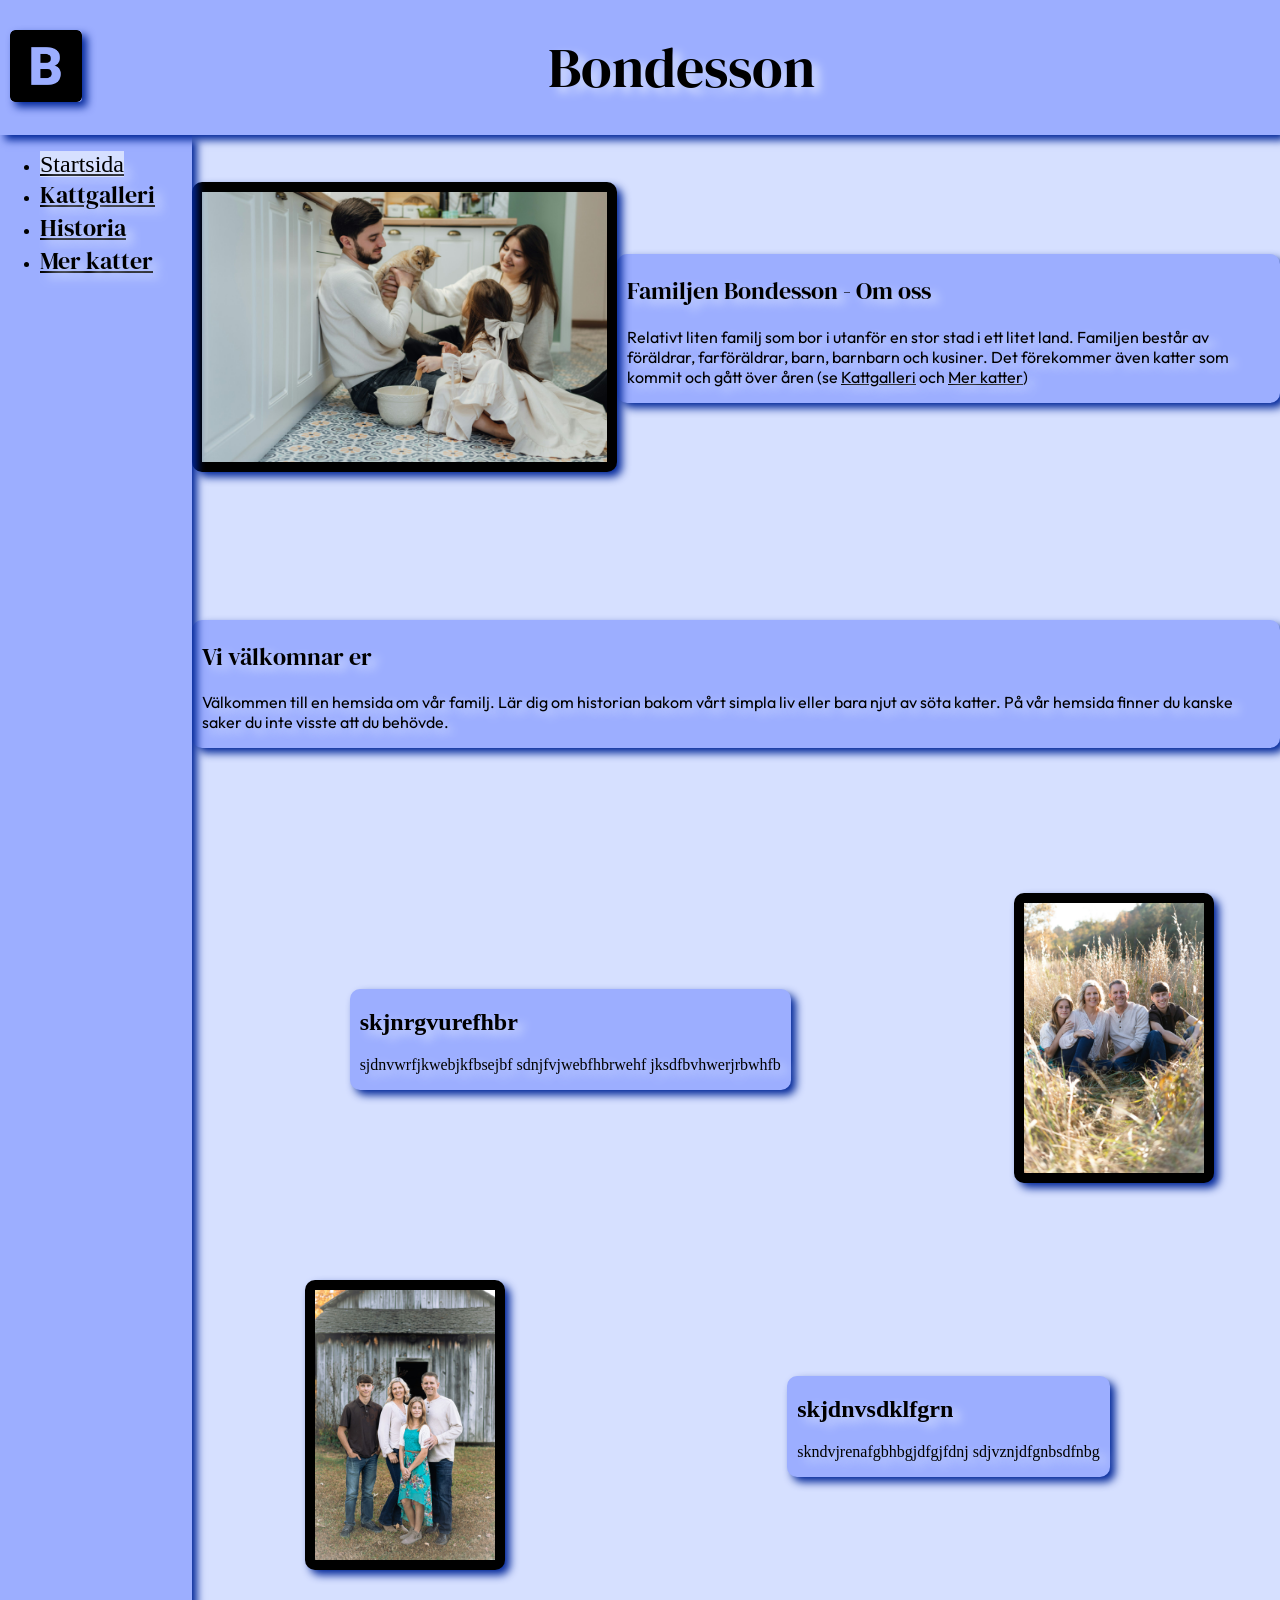
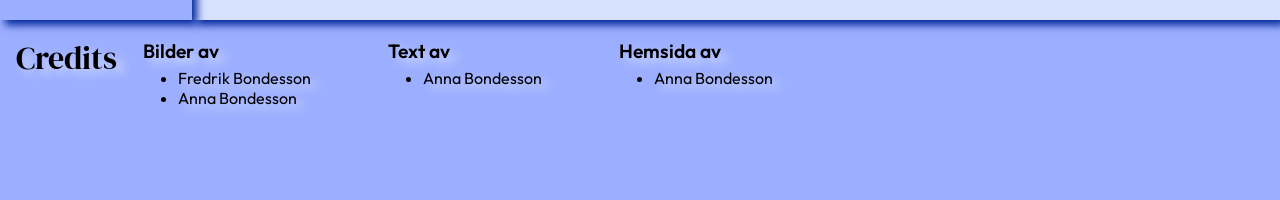
==== commit 88e03cd5: "start style innehåll desk Skapat grid, lagt på stil och lagt till och tagit bort lite (skillnad mobi" ====
--- a/index.html
+++ b/index.html
@@ -38,21 +38,46 @@
           Det förekommer även katter som kommit och gått över åren (se <a href="catGallery.html">Kattgalleri</a> och <a href="other.html">Mer katter</a>) 
         </p>
       </section>
-      <div>
+      <div id="inDiv1">
         <img class="inDivImg" src="./img/seljan-salimova-TJwx8kEfgFE-unsplash.jpg" alt="">
       </div>
-      <section class="inSec">
+      <section class="inSec" id="inSec2">
         <h2 class="dm-serif-display-regular">
           Vi välkomnar er
         </h2>
         <p class="outfitText">
           Välkommen till en hemsida om vår familj. 
           Lär dig om historian bakom vårt simpla liv eller bara njut av söta katter. 
-          På vår hemsida finner du kanske saker du inte visste. 
+          På vår hemsida finner du kanske saker du inte visste att du behövde. 
         </p>
       </section>
       <div id="inDiv2">
         <img class="inDivImg" src="./img/dylan-michaud-vISLDBH5Sic-unsplash.jpg" alt="">        
+        <img class="inDivImg" src="./img/dylan-michaud-b0TuKEQc9Ak-unsplash.jpg" alt="">
+      </div>
+      <section class="inSec" id="inSec3">
+        <h2>
+          skjnrgvurefhbr
+        </h2>
+        <p>
+          sjdnvwrfjkwebjkfbsejbf
+          sdnjfvjwebfhbrwehf
+          jksdfbvhwerjrbwhfb
+        </p>
+      </section>
+      <section class="inSec" id="inSec4">
+        <h2>
+          skjdnvsdklfgrn
+        </h2>
+        <p>
+          skndvjrenafgbhbgjdfgjfdnj
+          sdjvznjdfgnbsdfnbg
+        </p>
+      </section>
+      <div id="inDiv3">
+        <img class="inDivImg" src="./img/dylan-michaud-vISLDBH5Sic-unsplash.jpg" alt="">
+      </div>
+      <div id="inDiv4">
         <img class="inDivImg" src="./img/dylan-michaud-b0TuKEQc9Ak-unsplash.jpg" alt="">
       </div>
     </main>
--- a/css/style.css
+++ b/css/style.css
@@ -77,6 +77,24 @@
     }
     
 }
+#inMn{
+    h2, p{
+            margin-left: 10px;
+            margin-right: 10px;
+        }
+    .inDivImg{
+        background-color: black;
+        padding: 10px;
+        border-radius: var(--box_border_radius);
+        box-shadow: var(--box_shadow);
+    }
+    .inSec{
+            background-color: var(--main_blue);
+            border-radius: var(--box_border_radius);
+            box-shadow: var(--box_shadow);
+    }
+
+}
 #hisMn{
         display: grid;
         .hisSec{
@@ -166,9 +184,6 @@
     }
     main{
         height: 125vh;
-        #catSec8, #catSec9, #catSec10, #catSec11, #catDiv1, #catDiv2, #catDiv3, #catDiv4, #hisDivImg2, #hisDivImg5{
-            display: none;
-        }
     }
     #inMn{
         display: flex;
@@ -176,18 +191,14 @@
         flex-wrap: wrap;
         justify-content: space-around;
         align-items: center;
+        #inDiv3, #inDiv4, #inSec3, #inSec4{
+            display: none;
+        }
         .inDivImg{
-            height: 30vh;
-            background-color: black;
-            padding: 10px;
-            border-radius: var(--box_border_radius);
-            box-shadow: var(--box_shadow);
+            height: 25vh;
         }
         .inSec{
-            background-color: var(--main_blue);
-            border-radius: var(--box_border_radius);
-            box-shadow: var(--box_shadow);
-            width: 95vw;
+            width: 93vw;
         }
         .inDiv2{
             display: flex;
@@ -203,6 +214,9 @@
         align-content:space-around;
         .catSecImg{
             height: 25vh;
+        }
+        #catSec8, #catSec9, #catSec10, #catSec11, #catDiv1, #catDiv2, #catDiv3, #catDiv4{
+            display: none;
         }
         #catDiv7{
             order: -1;
@@ -222,6 +236,9 @@
         "pic3 text3";
         justify-items: center;
         align-items: center;
+        #hisDivImg2, #hisDivImg5{
+            display: none;
+        }
         .hisDivImg{
             height: 30vh;
             margin-left: 10px;
@@ -304,6 +321,46 @@
         }
         #catSec5{
             order: 12;
+        }
+    }
+    #inMn{
+        display: grid;
+        grid-template-columns: 1fr 1fr 1fr;
+        grid-template-rows: 43vh 1fr 43vh 43vh;
+        grid-template-areas: 
+        "pic1 text1 text1"
+        "text2 text2 text2"
+        "text3 text3 pic2"
+        "pic3 text4 text4";
+        /* gap: 5px; */
+        justify-items: center;
+        align-items: center;
+        .inDivImg{
+            height: 30vh;
+        }
+        #inDiv2{
+            display: none;
+        }
+        #inSec1{
+            grid-area: text1;
+        }
+        #inDiv1{
+            grid-area: pic1;
+        }
+        #inSec2{
+            grid-area: text2;
+        }
+        #inSec3{
+            grid-area: text3;
+        }
+        #inSec4{
+            grid-area: text4;
+        }
+        #inDiv3{
+            grid-area: pic2;
+        }
+        #inDiv4{
+            grid-area: pic3;
         }
     }
     #catMn, #otMn{
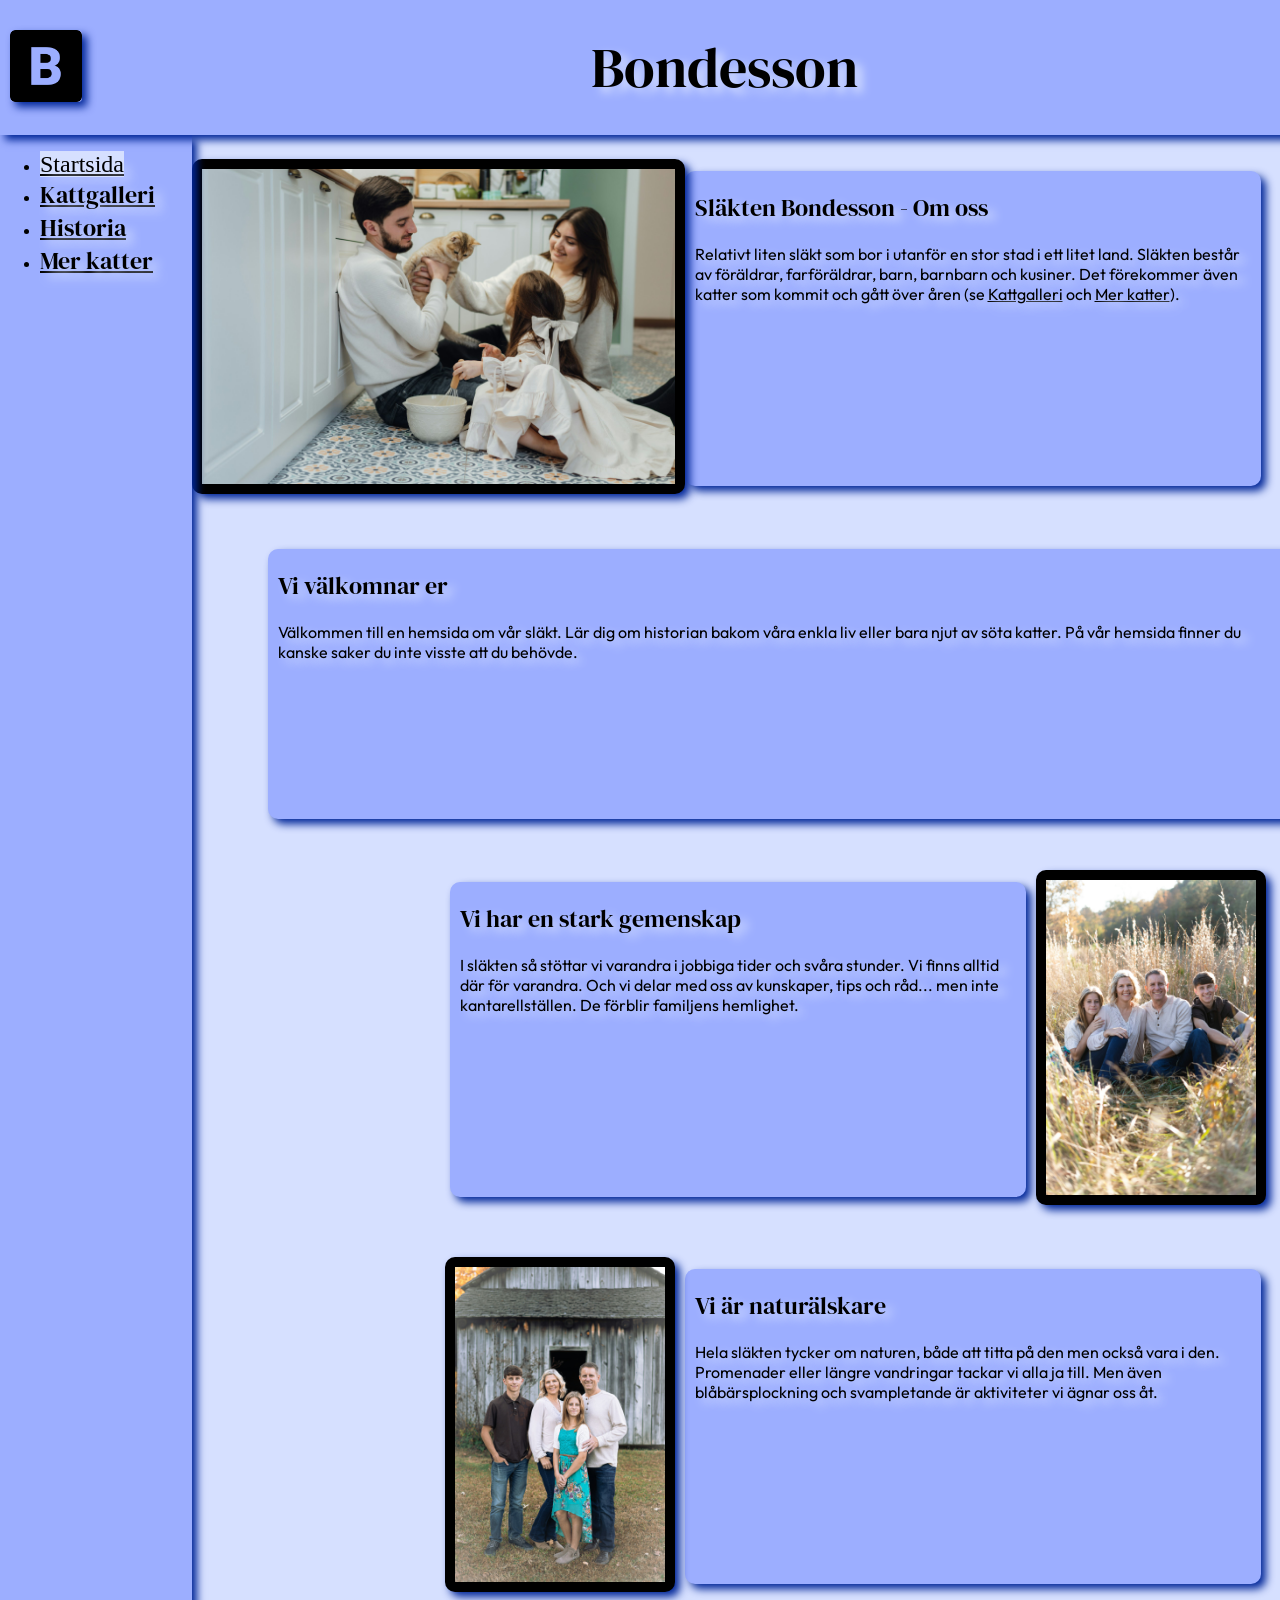
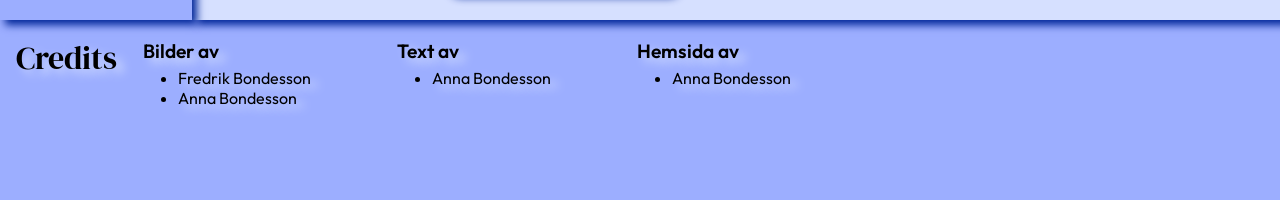
==== commit 637fb4ec: "klar style start desktop fixat det sista med stilen, lagt till lite mer text på desktop och även fix" ====
--- a/index.html
+++ b/index.html
@@ -30,12 +30,12 @@
     <main id="inMn">
       <section class="inSec" id="inSec1">
         <h2 class="dm-serif-display-regular">
-          Familjen Bondesson - Om oss
+          Släkten Bondesson - Om oss
         </h2>
         <p class="outfitText">
-          Relativt liten familj som bor i utanför en stor stad i ett litet land. 
-          Familjen består av föräldrar, farföräldrar, barn, barnbarn och kusiner.
-          Det förekommer även katter som kommit och gått över åren (se <a href="catGallery.html">Kattgalleri</a> och <a href="other.html">Mer katter</a>) 
+          Relativt liten släkt som bor i utanför en stor stad i ett litet land. 
+          Släkten består av föräldrar, farföräldrar, barn, barnbarn och kusiner.
+          Det förekommer även katter som kommit och gått över åren (se <a href="catGallery.html">Kattgalleri</a> och <a href="other.html">Mer katter</a>). 
         </p>
       </section>
       <div id="inDiv1">
@@ -46,8 +46,8 @@
           Vi välkomnar er
         </h2>
         <p class="outfitText">
-          Välkommen till en hemsida om vår familj. 
-          Lär dig om historian bakom vårt simpla liv eller bara njut av söta katter. 
+          Välkommen till en hemsida om vår släkt. 
+          Lär dig om historian bakom våra enkla liv eller bara njut av söta katter. 
           På vår hemsida finner du kanske saker du inte visste att du behövde. 
         </p>
       </section>
@@ -56,22 +56,24 @@
         <img class="inDivImg" src="./img/dylan-michaud-b0TuKEQc9Ak-unsplash.jpg" alt="">
       </div>
       <section class="inSec" id="inSec3">
-        <h2>
-          skjnrgvurefhbr
+        <h2 class="dm-serif-display-regular">
+          Vi har en stark gemenskap
         </h2>
-        <p>
-          sjdnvwrfjkwebjkfbsejbf
-          sdnjfvjwebfhbrwehf
-          jksdfbvhwerjrbwhfb
+        <p class="outfitText">
+          I släkten så stöttar vi varandra i jobbiga tider och svåra stunder.
+          Vi finns alltid där för varandra. 
+          Och vi delar med oss av kunskaper, tips och råd... men inte kantarellställen.
+          De förblir familjens hemlighet. 
         </p>
       </section>
       <section class="inSec" id="inSec4">
-        <h2>
-          skjdnvsdklfgrn
+        <h2 class="dm-serif-display-regular">
+          Vi är naturälskare
         </h2>
-        <p>
-          skndvjrenafgbhbgjdfgjfdnj
-          sdjvznjdfgnbsdfnbg
+        <p class="outfitText">
+          Hela släkten tycker om naturen, både att titta på den men också vara i den. 
+          Promenader eller längre vandringar tackar vi alla ja till.
+          Men även blåbärsplockning och svampletande är aktiviteter vi ägnar oss åt. 
         </p>
       </section>
       <div id="inDiv3">
--- a/css/style.css
+++ b/css/style.css
@@ -252,6 +252,9 @@
             margin-left: 5px;
             margin-right: 5px;
         }
+        #hisSec2P2{
+            display: none;
+        }
         #hisSec1{
             width: 42vw;
             height: 30vh;
@@ -336,31 +339,46 @@
         justify-items: center;
         align-items: center;
         .inDivImg{
-            height: 30vh;
+            height: 35vh;
         }
         #inDiv2{
             display: none;
         }
         #inSec1{
             grid-area: text1;
+            height: 35vh;
+            width: 45vw;
+            justify-self: start;
         }
         #inDiv1{
             grid-area: pic1;
         }
         #inSec2{
             grid-area: text2;
+            height: 30vh;
+            width: 80vw;
         }
         #inSec3{
             grid-area: text3;
+            height: 35vh;
+            width: 45vw;
+            justify-self: end;
         }
         #inSec4{
             grid-area: text4;
+            height: 35vh;
+            width: 45vw;
+            justify-self: start;
         }
         #inDiv3{
             grid-area: pic2;
+            justify-self: start;
+            margin-left: 10px;
         }
         #inDiv4{
             grid-area: pic3;
+            justify-self: end;
+            margin-right: 10px;
         }
     }
     #catMn, #otMn{
@@ -406,8 +424,11 @@
             margin-left: 8px;
             margin-right: 8px;
         }
+        #hisSec2P1{
+            display: none;
+        }
         #hisSec1, #hisSec2, #hisSec3{
-            height: 27vh;
+            height: 33vh;
             width: 35vw;
         }
     }
